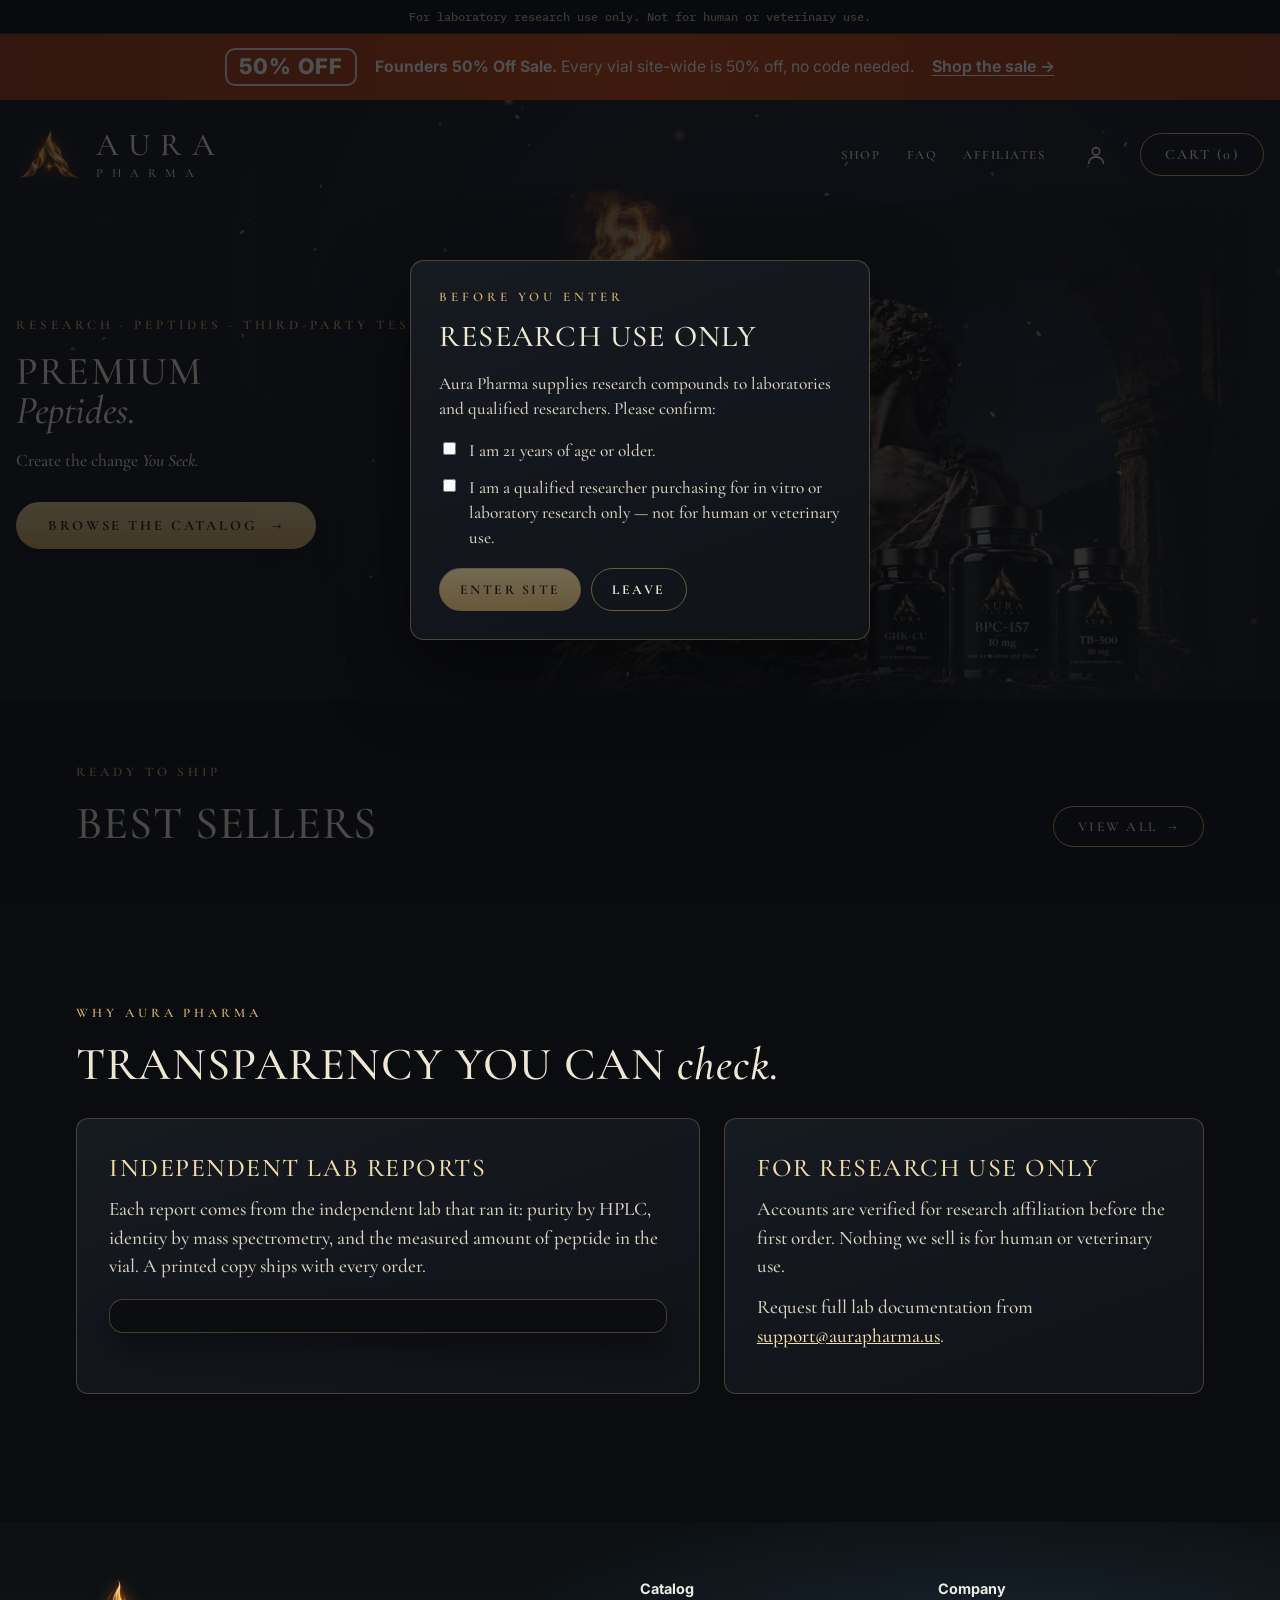
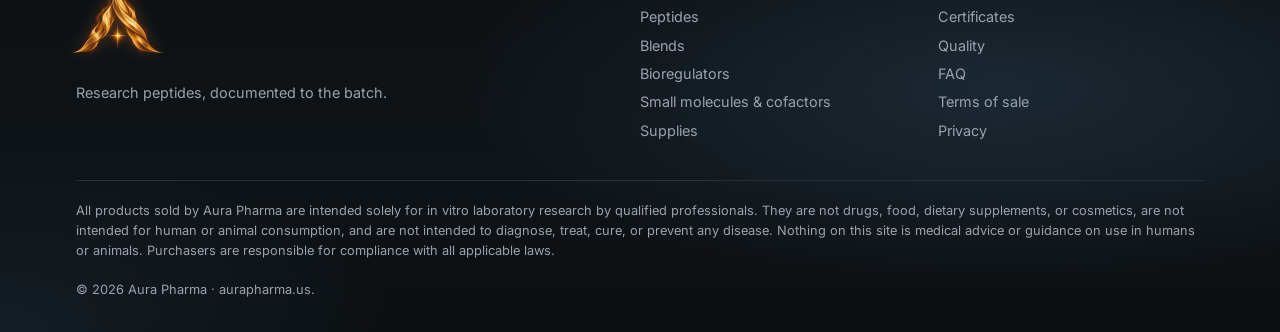
==== index.html @ 63ad278d "Classical theme on the product page and certificates; Premium Peptides headline - Product page: ash " ====
<!doctype html>
<html lang="en" data-theme="dark">
<head>
<meta charset="utf-8">
<meta name="viewport" content="width=device-width, initial-scale=1">
<title>Aura Pharma Peptides</title>
<meta name="description" content="Research peptides, independently lab-tested for purity (HPLC), identity (mass spec) and content. Every order ships with a printed copy of the lab report.">
<!-- Classical theme: art media/renaissance/hero-statue.jpg; motion js/ash.js (drifting ash, the fireball's light) and js/fire.js (the painted flame, kept moving). -->
<!-- link previews (iMessage, Slack, socials): 1200×630 card rendered by tools/vials `node render.mjs og` -->
<meta property="og:type" content="website">
<meta property="og:site_name" content="Aura Pharma">
<meta property="og:title" content="Aura Pharma Peptides">
<meta property="og:description" content="Research peptides, independently lab-tested for purity (HPLC), identity (mass spec) and content. Every order ships with a printed copy of the lab report.">
<meta property="og:image" content="https://unchudme.vercel.app/media/og-image.jpg?v=5">
<meta property="og:image:width" content="1200">
<meta property="og:image:height" content="630">
<meta name="twitter:card" content="summary_large_image">
<meta name="twitter:image" content="https://unchudme.vercel.app/media/og-image.jpg?v=5">
<link rel="preconnect" href="https://fonts.googleapis.com">
<link href="https://fonts.googleapis.com/css2?family=Inter:wght@400;500;600;700;750;800&family=IBM+Plex+Mono:wght@400;500;600&family=Cormorant+Garamond:ital,wght@0,400;0,500;0,600;0,700;1,400;1,500&display=swap" rel="stylesheet">
<link rel="stylesheet" href="styles.css">
<link rel="stylesheet" href="renaissance.css">
</head>
<body data-page="home" class="ar">
<main>
  <section class="ar-hero">
    <div class="ar-art" aria-hidden="true">
      <img class="ar-art-img" src="media/renaissance/hero-statue.jpg" alt="" width="1245" height="792">
      <canvas class="ar-flame"></canvas>
      <canvas class="ar-fire"></canvas>
    </div>
    <canvas class="ar-ash" aria-hidden="true"></canvas>
    <div class="wrap ar-hero-copy">
      <div class="ar-kicker">Research · Peptides · Third-party tested</div>
      <h1 class="ar-h1">Premium<br><em>Peptides.</em></h1>
      <p class="ar-lead">Create the change <em>You Seek.</em></p>
      <a class="ar-cta" href="shop.html">Browse the catalog <span aria-hidden="true">→</span></a>
    </div>
  </section>


  <section class="ar-shelf"><div class="wrap">
    <div class="ar-head ar-row">
      <div><div class="ar-kicker">Ready to ship</div><h2 class="ar-h2">Best sellers</h2></div>
      <a class="ar-ghost" href="shop.html">View all <span aria-hidden="true">→</span></a>
    </div>
    <div class="grid" id="featured"></div>
  </div></section>

  <section class="ar-codex"><div class="wrap">
    <div class="ar-head">
      <div class="ar-kicker">Why Aura Pharma</div>
      <h2 class="ar-h2">Transparency you can <em>check.</em></h2>
    </div>
    <div class="ar-codex-grid">
      <article class="ar-folio">
        <h3>Independent lab reports</h3>
        <p>Each report comes from the independent lab that ran it: purity by HPLC, identity by mass spectrometry, and the measured amount of peptide in the vial. A printed copy ships with every order.</p>
        <div class="mini-coa" id="mini-coa"></div>
      </article>
      <article class="ar-folio">
        <h3>For research use only</h3>
        <p>Accounts are verified for research affiliation before the first order. Nothing we sell is for human or veterinary use.</p>
        <p>Request full lab documentation from <a href="mailto:support@aurapharma.us">support@aurapharma.us</a>.</p>
      </article>
    </div>
  </div></section>
</main>
<script src="data.js"></script>
<script src="prices.js"></script>
<script src="stock.js"></script>
<script src="app.js"></script>
<script src="js/renaissance.js"></script>
<script src="js/ash.js"></script>
<script src="js/fire.js"></script>
</body>
</html>
---- styles.css ----
:root {
  --bg: #f5f7f9;
  --surface: #ffffff;
  --ink: #11171b;
  --muted: #5a6670;
  --line: #e2e6eb;
  --accent: #1f5d8c;
  --accent-ink: #ffffff;
  --accent-soft: #e2edf7;
  --warn: #8a4b0f;
  --warn-soft: #fbf0e2;
  --radius: 14px;
  --mono: "IBM Plex Mono", ui-monospace, monospace;
  --sans: "Inter", system-ui, -apple-system, sans-serif;
}
@media (prefers-color-scheme: dark) {
  :root:not([data-theme="light"]) {
    --bg: #0f1215; --surface: #171b20; --ink: #eceae4; --muted: #9aa2ad;
    --line: #2a3038; --accent: #8cc8f0; --accent-ink: #0f1215; --accent-soft: #172330;
    --warn: #f0b36b; --warn-soft: #2a2117;
  }
}
:root[data-theme="dark"], .dark-band {
  --bg: #0f1215; --surface: #171b20; --ink: #eceae4; --muted: #9aa2ad;
  --line: #2a3038; --accent: #8cc8f0; --accent-ink: #0f1215; --accent-soft: #172330;
  --warn: #f0b36b; --warn-soft: #2a2117;
}

* { box-sizing: border-box; }
html { -webkit-text-size-adjust: 100%; }
body { margin: 0; background: var(--bg); color: var(--ink); font: 16px/1.55 var(--sans); }
a { color: inherit; }
img { max-width: 100%; }
.wrap { max-width: 1160px; margin: 0 auto; padding: 0 16px; }
.mono { font-family: var(--mono); }
.muted { color: var(--muted); }
h1, h2, h3 { line-height: 1.15; letter-spacing: -0.02em; margin: 0 0 .5em; }
h1 { font-size: clamp(2.1rem, 5vw, 3.6rem); font-weight: 700; }
h2 { font-size: clamp(1.5rem, 3vw, 2.1rem); font-weight: 650; }
h3 { font-size: 1.1rem; font-weight: 600; }
section { padding: 64px 0; }
.eyebrow { font: 500 .78rem/1 var(--mono); text-transform: uppercase; letter-spacing: .08em; color: var(--accent); margin-bottom: 14px; }

/* buttons */
.btn { display: inline-flex; align-items: center; gap: 8px; padding: 12px 20px; border-radius: 999px; border: 1px solid var(--ink); background: transparent; color: var(--ink); font: 600 .95rem var(--sans); text-decoration: none; cursor: pointer; }
.btn.primary { background: var(--accent); border-color: var(--accent); color: var(--accent-ink); }
.btn.small { padding: 8px 14px; font-size: .85rem; }
.btn:disabled { opacity: .45; cursor: not-allowed; }
.btn:focus-visible, input:focus-visible, select:focus-visible { outline: 2px solid var(--accent); outline-offset: 2px; }

/* compliance strip + header */
.ruo-strip { background: var(--ink); color: var(--bg); font: 500 .78rem/1.3 var(--mono); text-align: center; padding: 8px 16px; }
header.site { position: sticky; top: 0; z-index: 20; background: color-mix(in srgb, #0c1013 96%, transparent); backdrop-filter: blur(10px); border-bottom: 1px solid rgba(255,255,255,.06); }
header.site .wrap { display: flex; align-items: center; gap: 24px; height: 64px; }
.logo { text-decoration: none; display: flex; align-items: center; gap: 10px; }
.logo-mark { flex: none; }
.wordmark { display: flex; flex-direction: column; line-height: 1; }
.wordmark b { font-weight: 500; font-size: 1.3rem; letter-spacing: .3em; margin-right: -.3em; }
.wordmark small { font-weight: 500; font-size: .56rem; letter-spacing: .6em; margin-top: 5px; color: var(--accent); }
nav.main { display: flex; gap: 22px; margin-left: auto; }
nav.main a { text-decoration: none; color: var(--muted); font-weight: 500; font-size: .95rem; }
nav.main a[aria-current="page"], nav.main a:hover { color: var(--ink); }
.cart-btn { border: 1px solid var(--line); background: var(--surface); border-radius: 999px; padding: 8px 14px; font: 600 .9rem var(--sans); color: var(--ink); cursor: pointer; }
.menu-btn, .cart-ico { display: none; }
/* account (profile) icon: a placeholder for now, nothing behind it yet */
.account-btn { display: grid; place-items: center; width: 40px; height: 40px; padding: 0; margin-left: 6px; background: none; border: 0; border-radius: 10px; color: var(--muted); cursor: pointer; }
.account-btn:hover { color: var(--ink); }
.acct-initial { display: grid; place-items: center; width: 30px; height: 30px; border-radius: 50%; background: var(--accent); color: var(--accent-ink); font: 700 .95rem/1 var(--sans); }
.account-btn.signed-in:hover .acct-initial { filter: brightness(1.1); }
@media (max-width: 760px) {
  header.site .wrap { gap: 6px; }
  nav.main { display: none; position: absolute; top: 64px; left: 0; right: 0; background: var(--surface); flex-direction: column; padding: 16px; border-bottom: 1px solid var(--line); gap: 14px; }
  nav.main.open { display: flex; }
  /* phones: account, cart and menu as icons, in that order */
  .menu-btn, .account-btn, .cart-btn { display: grid; place-items: center; position: relative; width: 42px; height: 42px; padding: 0; background: none; border: 0; border-radius: 10px; color: var(--ink); cursor: pointer; }
  .account-btn { order: 1; margin-left: auto; }
  .cart-btn { order: 2; }
  .menu-btn { order: 3; }
  .cart-ico { display: block; }
  .cart-word { display: none; }
  .cart-btn.empty #cart-count { display: none; }
  #cart-count { position: absolute; top: 3px; right: 1px; min-width: 17px; height: 17px; padding: 0 4px; border-radius: 999px; background: var(--accent); color: #06121c; font: 700 .68rem/17px var(--sans); text-align: center; }
}

/* hero */
.hero { padding: 64px 0 72px; overflow: hidden; min-height: min(82vh, 820px); display: flex; align-items: center; }
.hero > .wrap { width: 100%; }
/* starfield + planet horizon (js/space.js), clipped to the band; it replaces the grid texture here */
.hero-space { position: absolute; inset: 0; width: 100%; height: 100%; z-index: -1; pointer-events: none; }
.hero.dark-band::before { display: none; }
.hero-grid { display: grid; grid-template-columns: 1.15fr .85fr; gap: 48px; align-items: center; }
.hero p.lead { font-size: 1.15rem; color: var(--muted); max-width: 36ch; }
.hero .actions { display: flex; gap: 12px; flex-wrap: wrap; margin-top: 24px; }
.pass { color: var(--accent); font-weight: 600; }
.hero-visual { position: relative; aspect-ratio: 1; display: grid; place-items: center; }
.hero-3d { position: absolute; inset: -4% -6%; display: grid; place-items: center; transform: scale(.78); }
.hero-3d img { width: 92%; height: auto; filter: drop-shadow(0 30px 40px rgba(0,0,0,.45)); }
.hero-3d canvas { position: absolute; inset: 0; width: 100%; height: 100%; opacity: 0; transition: opacity .8s; }
.hero-3d.live img { visibility: hidden; }
.hero-3d.live canvas { opacity: 1; }
/* concentric rings + glowing specks behind the vials */
.orbit { position: absolute; inset: 0; border-radius: 50%; border: 1px solid rgba(124,196,255,.10);
  background: radial-gradient(circle, rgba(124,196,255,.12) 0%, rgba(124,196,255,.04) 45%, transparent 68%); }
.orbit::before { content: ""; position: absolute; inset: 11%; border-radius: 50%; border: 1px solid rgba(124,196,255,.16); }
.orbit i { position: absolute; width: 6px; height: 6px; border-radius: 50%; background: var(--accent); box-shadow: 0 0 12px 3px rgba(124,196,255,.55); opacity: .8; }
.orbit i:nth-child(1) { top: 9%; left: 72%; } .orbit i:nth-child(2) { top: 24%; left: 12%; width: 9px; height: 9px; }
.orbit i:nth-child(3) { top: 48%; left: 95%; width: 4px; height: 4px; } .orbit i:nth-child(4) { top: 78%; left: 88%; width: 10px; height: 10px; }
.orbit i:nth-child(5) { top: 62%; left: 4%; width: 4px; height: 4px; } .orbit i:nth-child(6) { top: 94%; left: 30%; width: 4px; height: 4px; }
.orbit i:nth-child(7) { top: 18%; left: 44%; width: 3px; height: 3px; opacity: .5; }
.float-badge { position: absolute; z-index: 1; display: inline-flex; align-items: center; gap: 6px; padding: 8px 14px; border-radius: 999px;
  border: 1px solid var(--line); background: color-mix(in srgb, var(--surface) 75%, transparent); backdrop-filter: blur(10px); -webkit-backdrop-filter: blur(10px);
  font-size: .85rem; color: var(--muted); text-decoration: none; white-space: nowrap; }
.float-badge b { color: var(--ink); font-weight: 650; }
.float-badge svg { color: var(--accent); }
a.float-badge:hover { border-color: var(--accent); }
@media (max-width: 860px) { .hero-grid { grid-template-columns: 1fr; } .hero-visual { display: none; } }
/* phones: the brand name moves from the header into the hero; headline on one line; the copy spaced out */
.hero-brand { display: none; }
@media (max-width: 860px) {
  header.site .wordmark { display: none; }
  .hero-brand { display: flex; margin-bottom: 56px; }
  .hero-brand b { font-size: 2rem; }
  .hero-brand small { font-size: .8rem; margin-top: 8px; }
  .hero .eyebrow { margin-bottom: 22px; }
  .hero h1 { white-space: nowrap; font-size: clamp(1.6rem, 8.6vw, 2.6rem); margin-bottom: 32px; }
  .hero h1 br { display: none; }
  .hero .actions { margin-top: 44px; }
}

/* "why us" tiles: softly tinted panels, one wide tile carrying a sample certificate */
.tiles { display: grid; grid-template-columns: repeat(6, 1fr); gap: 16px; margin-top: 28px; }
.tile { border-radius: 20px; padding: 26px; display: flex; flex-direction: column; gap: 10px; grid-column: span 3; }
.tile h3 { font-size: 1.25rem; font-weight: 700; margin: 6px 0 0; letter-spacing: -.015em; }
.tile p { margin: 0; font-size: .95rem; }
.tile-wide { grid-column: span 4; flex-direction: row; gap: 28px; align-items: center; }
.tile-wide + .tile { grid-column: span 2; }
.tile-copy { display: flex; flex-direction: column; gap: 10px; flex: 1; }
.tile-ice { background: #e3eef7; } .tile-slate { background: #e8edf2; } .tile-sand { background: #f3efe6; } .tile-mist { background: #eceff0; }
.tile-icon { width: 38px; height: 38px; border-radius: 11px; display: grid; place-items: center; background: #fff; color: var(--accent); box-shadow: 0 1px 2px rgba(0,0,0,.06); }
.tile-link { margin-top: auto; padding-top: 6px; font-weight: 650; font-size: .92rem; color: var(--accent); text-decoration: none; }
.tile-link:hover { text-decoration: underline; }
.test-chips { list-style: none; padding: 0; margin: 4px 0 0; display: flex; flex-wrap: wrap; gap: 6px; }
.test-chips li { background: #fff; border-radius: 999px; padding: 5px 11px; font: 500 .76rem var(--mono); color: var(--ink); }
.mini-coa { flex: 0 0 260px; background: #fff; border-radius: 14px; padding: 16px 18px; box-shadow: 0 18px 36px -22px rgba(14,28,44,.35); transform: rotate(1.5deg); font-size: .82rem; }
.mini-coa-head { display: flex; justify-content: space-between; align-items: center; margin-bottom: 6px; }
.mini-coa .row { display: flex; justify-content: space-between; gap: 10px; padding: 7px 0; border-bottom: 1px dashed var(--line); color: var(--muted); }
.mini-coa .row:last-child { border-bottom: 0; }
.mini-coa .row span:last-child { color: var(--ink); }
@media (max-width: 900px) {
  .tiles { grid-template-columns: 1fr; }
  .tile, .tile-wide, .tile-wide + .tile { grid-column: auto; }
  .tile-wide { flex-direction: column; align-items: stretch; }
  .mini-coa { flex-basis: auto; transform: none; }
}

/* product grid */
.grid { display: grid; grid-template-columns: repeat(auto-fill, minmax(min(230px, 100%), 1fr)); gap: 16px; }
/* product cards: studio shot on top, quiet details strip below, lift on hover */
.card { position: relative; display: flex; flex-direction: column; overflow: hidden; text-decoration: none; border-radius: 16px;
  background: var(--surface); border: 1px solid var(--line);
  transition: border-color .25s, transform .25s, box-shadow .25s; }
.card:hover { border-color: color-mix(in srgb, var(--accent) 45%, var(--line)); transform: translateY(-4px);
  box-shadow: 0 22px 40px -24px rgba(14, 28, 44, .35); }
.card .vial { position: relative; aspect-ratio: 1; overflow: hidden; background: #e9edf1; }
/* availability: In stock / Backordered / Ships in ~7 days (from stock.js) */
.stock-pill { display: inline-flex; align-items: center; gap: 6px; font: 600 .7rem var(--sans); letter-spacing: .01em; white-space: nowrap;
  padding: 4px 10px 4px 9px; border-radius: 999px; background: rgba(255,255,255,.88); color: var(--muted); border: 1px solid var(--line); }
.stock-pill::before { content: ""; width: 6px; height: 6px; border-radius: 50%; background: currentColor; }
.stock-pill.in { color: #1f8a4c; border-color: rgba(31,138,76,.35); }
.stock-pill.back { color: #9a5b12; }
.card .stock-pill { position: absolute; top: 10px; left: 10px; backdrop-filter: blur(6px); }
.avail { display: flex; flex-wrap: wrap; align-items: center; gap: 10px; margin: 10px 0 4px; font-size: .88rem; }
.size.has-stock::after { content: ""; display: inline-block; width: 6px; height: 6px; margin-left: 7px; vertical-align: 2px; border-radius: 50%; background: var(--accent); }
.size.has-stock[aria-pressed="true"]::after { background: currentColor; }
.cart-note { font-size: .78rem; color: #9a5b12; }
.card .vial img { transition: transform .5s cubic-bezier(.2,.7,.2,1); }
.card:hover .vial img { transform: scale(1.05); }
.card .vial img, .pdp .vial-lg img { width: 100%; height: 100%; object-fit: cover; display: block; }
.card-body { display: flex; flex-direction: column; gap: 6px; flex: 1; padding: 16px 18px 18px; border-top: 1px solid var(--line); }
.card .tag { font: 600 .7rem var(--mono); text-transform: uppercase; color: var(--accent); letter-spacing: .12em; }
.card .name { font-weight: 700; font-size: 1.2rem; letter-spacing: -.01em; }
.card .meta { font: .78rem var(--mono); color: var(--muted); }
.card .price { margin-top: auto; padding-top: 10px; font-weight: 650; font-size: 1.05rem; display: flex; justify-content: space-between; align-items: center; }
.card .go { width: 32px; height: 32px; border-radius: 50%; display: grid; place-items: center; border: 1px solid var(--line); color: var(--muted); font-size: .95rem; transition: background .25s, color .25s, border-color .25s; }
.card:hover .go { background: var(--accent); border-color: var(--accent); color: var(--accent-ink); }
/* the name's link covers the whole card; the quick-add button sits above it */
.card .card-link { color: inherit; text-decoration: none; }
.card .card-link::after { content: ""; position: absolute; inset: 0; z-index: 1; }
.card:has(.card-link:focus-visible) { outline: 2px solid var(--accent); outline-offset: 2px; }
.card .quick-add:focus-visible { outline: 2px solid var(--accent); outline-offset: 2px; }
.card .card-link:focus-visible { outline: none; }
.card .quick-add { position: relative; z-index: 2; padding: 0; background: var(--surface); cursor: pointer; }
.card .quick-add:hover { transform: scale(1.08); }
.card .quick-add.added { background: var(--accent); border-color: var(--accent); color: var(--accent-ink); }
@keyframes cart-bump { 40% { transform: scale(1.14); } }
.cart-btn.bump { animation: cart-bump .35s ease; }
/* phones: two compact cards per row so you can scan the catalog while scrolling */
@media (max-width: 600px) {
  .grid { grid-template-columns: repeat(2, minmax(0, 1fr)); gap: 10px; }
  .card { border-radius: 14px; }
  .card-body { gap: 3px; padding: 11px 12px 13px; }
  .card .tag { font-size: .6rem; letter-spacing: .08em; white-space: nowrap; overflow: hidden; text-overflow: ellipsis; }
  .card .name { font-size: .95rem; line-height: 1.25; }
  .card .meta { font-size: .68rem; }
  .card .price { font-size: .9rem; padding-top: 6px; }
  .card .go { width: 30px; height: 30px; font-size: .8rem; }
  .card .stock-pill { top: 7px; left: 7px; font-size: .6rem; padding: 3px 7px 3px 6px; gap: 4px; }
}

/* shop toolbar */
.toolbar { display: flex; gap: 12px; flex-wrap: wrap; margin-bottom: 24px; align-items: center; }
.toolbar input, .toolbar select, .field { padding: 11px 14px; border: 1px solid var(--line); border-radius: 10px; background: var(--surface); color: var(--ink); font: inherit; }
.toolbar input { flex: 1 1 240px; min-width: 0; }
.chips { display: flex; gap: 8px; flex-wrap: wrap; }
.chip { border: 1px solid var(--line); background: var(--surface); color: var(--ink); border-radius: 999px; padding: 7px 14px; font: 500 .85rem var(--sans); cursor: pointer; }
.chip[aria-pressed="true"] { background: var(--ink); color: var(--bg); border-color: var(--ink); }

/* product page */
.pdp { display: grid; grid-template-columns: minmax(0, .8fr) minmax(0, 1fr); gap: 48px; padding-top: 40px; }
.pdp .pdp-media { align-self: start; }   /* scrolls with the page (not sticky), by request */
.pdp .vial-lg { aspect-ratio: 1; border-radius: var(--radius); overflow: hidden; background: #e9edf1; position: relative; }
/* certificate in the main window: the whole page visible on white, click for full size */
.pdp .vial-lg.cert { background: #fff; border: 1px solid var(--line); }
.pdp .vial-lg.cert img { object-fit: contain; padding: 14px; cursor: zoom-in; }
.pdp .vial-lg .cert-dl { position: absolute; right: 12px; bottom: 12px; background: var(--ink); color: var(--bg); font: 600 .8rem var(--sans); padding: 7px 12px; border-radius: 999px; text-decoration: none; }
.pdp .thumbs { display: flex; gap: 10px; margin-top: 12px; }
.pdp .thumbs:empty { display: none; }
.pdp .thumb { width: 76px; height: 76px; padding: 0; border: 1px solid var(--line); border-radius: 10px; overflow: hidden; background: #e9edf1; cursor: pointer; }
.pdp .thumb img { width: 100%; height: 100%; object-fit: cover; display: block; }
.pdp .thumb.cert { background: #fff; }
.pdp .thumb.cert img { object-fit: cover; object-position: top; }
.pdp .thumb[aria-pressed="true"] { border: 2px solid var(--accent); }
.pdp .pdp-info .notice { margin-top: 18px; }
.pdp .pdp-info .specs h3 { margin-top: 28px; }
.spec { width: 100%; border-collapse: collapse; font-size: .92rem; }
.spec th, .spec td { text-align: left; padding: 10px 0; border-bottom: 1px solid var(--line); vertical-align: top; }
.spec th { color: var(--muted); font-weight: 500; width: 40%; }
.spec td { font-family: var(--mono); word-break: normal; overflow-wrap: anywhere; }
/* prose tables (Quality page): body font, words kept whole */
.spec.prose th { width: 26%; padding-right: 16px; }
.spec.prose td { font-family: var(--sans); word-break: normal; overflow-wrap: anywhere; }
.sizes { display: flex; gap: 10px; flex-wrap: wrap; margin: 16px 0; }
.size { border: 1px solid var(--line); background: var(--surface); color: var(--ink); border-radius: 10px; padding: 10px 16px; cursor: pointer; font: 600 .95rem var(--sans); }
.size[aria-pressed="true"] { border-color: var(--accent); box-shadow: inset 0 0 0 1px var(--accent); }
.qty { display: flex; align-items: center; gap: 10px; margin-bottom: 16px; }
.qty input { width: 70px; text-align: center; }
@media (max-width: 860px) { .pdp { grid-template-columns: 1fr; gap: 24px; } }

/* notices */
.notice { background: var(--warn-soft); color: var(--warn); border-radius: 10px; padding: 12px 14px; font-size: .85rem; }
.sample-badge { display: inline-block; font: 600 .7rem var(--mono); text-transform: uppercase; letter-spacing: .06em; background: var(--warn-soft); color: var(--warn); border-radius: 6px; padding: 3px 7px; }

/* coa */
.coa-panel { background: var(--surface); border: 1px solid var(--line); border-radius: var(--radius); padding: 24px; margin-top: 24px; }
.coa-table { width: 100%; border-collapse: collapse; font-size: .9rem; }
.coa-table th, .coa-table td { padding: 10px 8px; border-bottom: 1px solid var(--line); text-align: left; }
.coa-table th { color: var(--muted); font-weight: 500; }
.table-scroll { overflow-x: auto; }

/* faq */
details { background: var(--surface); border: 1px solid var(--line); border-radius: 12px; padding: 16px 18px; margin-bottom: 10px; }
summary { cursor: pointer; font-weight: 600; }

/* cart drawer */
.drawer-bg { position: fixed; inset: 0; background: rgba(0,0,0,.4); opacity: 0; pointer-events: none; transition: opacity .2s; z-index: 40; }
.drawer { position: fixed; top: 0; right: 0; bottom: 0; width: min(420px, 100%); background: var(--surface); z-index: 41; transform: translateX(100%); transition: transform .25s; display: flex; flex-direction: column; }
.drawer.open { transform: none; } .drawer-bg.open { opacity: 1; pointer-events: auto; }
.drawer header { display: flex; justify-content: space-between; align-items: center; padding: 20px; border-bottom: 1px solid var(--line); }
.drawer .items { flex: 1; overflow-y: auto; padding: 8px 20px; }
.drawer .item { display: flex; justify-content: space-between; gap: 12px; padding: 14px 0; border-bottom: 1px solid var(--line); font-size: .92rem; }
.drawer footer { padding: 20px; border-top: 1px solid var(--line); display: grid; gap: 12px; }
.link-btn { background: none; border: 0; color: var(--muted); cursor: pointer; font: inherit; text-decoration: underline; padding: 0; }

/* gate */
.gate { position: fixed; inset: 0; z-index: 60; background: rgba(10,12,15,.72); display: grid; place-items: center; padding: 16px; }
.gate .box { background: var(--surface); border-radius: var(--radius); max-width: 460px; width: 100%; padding: 28px; }
.gate label { display: flex; gap: 10px; align-items: flex-start; margin: 12px 0; font-size: .92rem; }
.gate input[type=checkbox] { margin-top: 4px; accent-color: var(--accent); }

/* footer */
footer.site { padding: 56px 0 32px; margin-top: 64px; font-size: .9rem; }
footer.site .cols { display: grid; grid-template-columns: 2fr 1fr 1fr; gap: 32px; }
footer.site a { display: block; color: var(--muted); text-decoration: none; margin: 6px 0; }
footer.site a.logo { display: inline-flex; margin: 0 0 10px -8px; }
footer.site .legal { margin-top: 32px; padding-top: 20px; border-top: 1px solid var(--line); color: var(--muted); font-size: .8rem; }
@media (max-width: 760px) { footer.site .cols { grid-template-columns: 1fr; } }

/* Page backdrop — plain on the light theme; the dark grid + glow live in the hero band. */
.bg { position: fixed; inset: 0; z-index: -1; background: var(--bg); }
.dark-band { position: relative; isolation: isolate; color: var(--ink);
  background:
    radial-gradient(60% 70% at 78% 40%, rgba(124, 196, 255, .12), transparent 70%),
    radial-gradient(45% 60% at 0% 100%, rgba(124, 196, 255, .08), transparent 70%),
    linear-gradient(180deg, #0c1013 0%, #0f1418 60%, #0b0f12 100%); }
.dark-band::before { content: ""; position: absolute; inset: 0; z-index: -1; pointer-events: none;
  background-image: linear-gradient(rgba(255,255,255,.035) 1px, transparent 1px), linear-gradient(90deg, rgba(255,255,255,.035) 1px, transparent 1px);
  background-size: 56px 56px;
  -webkit-mask-image: radial-gradient(70% 70% at 70% 40%, #000 0%, transparent 80%); mask-image: radial-gradient(70% 70% at 70% 40%, #000 0%, transparent 80%); }

/* hero headline accent: ice-blue gradient with a slow light sweep and a soft glow */
.glow-word { background: linear-gradient(100deg, #3f7fb0 0%, #8cc8f0 30%, #eaf6ff 50%, #8cc8f0 70%, #3f7fb0 100%);
  background-size: 250% 100%; -webkit-background-clip: text; background-clip: text; color: transparent;
  filter: drop-shadow(0 0 18px rgba(124,196,255,.45)) drop-shadow(0 0 2px rgba(124,196,255,.6));
  animation: glow-sweep 6s ease-in-out infinite; }
@keyframes glow-sweep { 0%, 100% { background-position: 100% 0; } 50% { background-position: 0% 0; } }
@media (prefers-reduced-motion: reduce) { .glow-word { animation: none; background-position: 50% 0; } }

/* Affiliate portal: a dark page with one sign-in card */
.portal { min-height: calc(100vh - 180px); padding: 96px 0 120px; }
.portal.dark-band::before { display: none; }   /* no grid: just the starfield */
.portal h1 { text-align: center; font-size: clamp(2.2rem, 5vw, 3.6rem); letter-spacing: -.02em; margin: 0 0 56px; }
.portal-card { max-width: 620px; margin: 0 auto; padding: 36px 36px 32px; border-radius: 22px;
  background: linear-gradient(180deg, rgba(124,196,255,.07), rgba(124,196,255,.03)), var(--surface);
  border: 1px solid rgba(124,196,255,.16); box-shadow: 0 30px 80px rgba(0,0,0,.35); display: grid; }
.portal-card label { font-weight: 600; font-size: .95rem; margin: 0 0 8px; }
.portal-card label span { color: var(--muted); }
.portal-card .field { width: 100%; padding: 15px 16px; margin-bottom: 22px; border-radius: 12px; border-color: rgba(124,196,255,.22); background: #10161c; }
.portal-card .field:focus { border-color: var(--accent); outline: none; box-shadow: 0 0 0 3px rgba(140,200,240,.18); }
.portal-card .pw { position: relative; }
.portal-card .pw .field { padding-right: 52px; }
.pw-toggle { position: absolute; right: 8px; top: 8px; width: 38px; height: 38px; display: grid; place-items: center; border: 0; border-radius: 8px; background: none; color: var(--muted); cursor: pointer; }
.pw-toggle:hover, .pw-toggle[aria-pressed="true"] { color: var(--ink); }
.portal-login { justify-self: start; background: #eef4f9; border-color: #eef4f9; color: #0f1215; padding: 13px 30px; box-shadow: 0 8px 24px rgba(124,196,255,.18); }
.portal-login:hover { background: #fff; }
.portal-msg { min-height: 1.4em; margin: 14px 0 6px; font-size: .9rem; color: var(--muted); }
.portal-msg.err { color: var(--warn); }
.portal-links { display: flex; justify-content: space-between; gap: 16px; flex-wrap: wrap; }
.portal-links a { color: var(--muted); text-underline-offset: 4px; }
.portal-links a:hover { color: var(--ink); }
.portal-links a:last-child { color: var(--ink); font-weight: 600; }
@media (max-width: 600px) { .portal { padding: 56px 0 80px; } .portal-card { padding: 26px 20px 24px; } }
/* the portal runs straight into the dark footer */
main.portal + footer.site, .portal ~ footer.site { margin-top: 0; }

/* Account page (account.html): reuses the portal card; sign-in / create-account tabs, profile header and badge */
.acct-tabs { display: flex; gap: 6px; padding: 4px; margin-bottom: 26px; border-radius: 999px; background: #10161c; border: 1px solid rgba(124,196,255,.16); }
.acct-tabs button { flex: 1; padding: 10px 14px; border: 0; border-radius: 999px; background: none; color: var(--muted); font: 600 .92rem var(--sans); cursor: pointer; }
.acct-tabs button[aria-selected="true"] { background: #eef4f9; color: #0f1215; }
.acct-check { display: flex; gap: 10px; align-items: flex-start; font-weight: 500 !important; font-size: .88rem !important; color: var(--muted); margin: -4px 0 22px !important; line-height: 1.45; }
.acct-check input { margin-top: 3px; accent-color: var(--accent); }
.acct-note { color: var(--muted); font-size: .85rem; margin: 10px 0 0; }
.acct-head { display: flex; justify-content: space-between; align-items: flex-start; gap: 16px; flex-wrap: wrap; margin-bottom: 18px; }
.acct-head b { display: block; font-size: 1.15rem; }
.acct-head .muted { font-size: .9rem; }
.acct-badges { display: flex; gap: 8px; flex-wrap: wrap; }
.acct-home { text-align: center; margin: 22px 0 0; }
.acct-home a { color: var(--muted); text-underline-offset: 4px; }
.acct-home a:hover { color: var(--ink); }
.acct-welcome { display: flex; align-items: center; justify-content: space-between; gap: 12px; flex-wrap: wrap; padding: 12px 14px; margin-bottom: 20px; border-radius: 12px; background: rgba(80,200,120,.12); color: #bfeccc; font-size: .92rem; }
.acct-welcome .btn { color: var(--ink); border-color: rgba(255,255,255,.35); }
.acct-note-top { margin: 0 0 22px !important; }
.acct-badge { padding: 6px 12px; border-radius: 999px; font: 600 .78rem var(--sans); background: var(--warn-soft); color: var(--warn); }
.acct-badge.ok { background: rgba(80,200,120,.14); color: #7fd99c; }
.acct form { display: grid; }
.acct p { margin-top: 0; }

/* Checkout (checkout.html + js/checkout.js): form panels on the left, sticky order summary on the right */
.cart-checkout { justify-content: center; }
.cart-checkout.is-disabled { opacity: .45; pointer-events: none; }
.co-grid { display: grid; grid-template-columns: minmax(0, 1fr) 380px; gap: 28px; align-items: start; }
.co-grid > div, .co-grid > form { display: grid; gap: 20px; }
.co-panel, .co-summary { background: var(--surface); border: 1px solid var(--line); border-radius: var(--radius); padding: 24px; }
.co-panel h3, .co-summary h3 { margin: 0 0 14px; font-size: 1.1rem; }
.co-panel > p:last-child { margin-bottom: 0; }
.co-summary { position: sticky; top: 20px; }
.co-small { font-size: .85rem; }
.co-field { display: grid; gap: 6px; margin-bottom: 14px; }
.co-field label { font-weight: 600; font-size: .9rem; }
.co-field .field { width: 100%; }
.co-cols { display: grid; grid-template-columns: 1fr 110px 130px; gap: 12px; }
.co-methods { display: grid; gap: 10px; margin-bottom: 18px; }
.co-method { display: flex; gap: 12px; align-items: flex-start; padding: 14px 16px; border: 1px solid var(--line); border-radius: 12px; cursor: pointer; }
.co-method:has(input:checked) { border-color: var(--accent); box-shadow: inset 0 0 0 1px var(--accent); }
.co-method input { margin-top: 4px; accent-color: var(--accent); }
.co-method > span { display: grid; gap: 2px; }
.co-method .muted { font-size: .88rem; }
.co-check { display: flex; gap: 10px; align-items: flex-start; font-size: .88rem; color: var(--muted); line-height: 1.45; margin-bottom: 18px; }
.co-check input { margin-top: 3px; accent-color: var(--accent); }
.co-place { width: 100%; justify-content: center; }
.co-actions { display: flex; gap: 10px; flex-wrap: wrap; }
.co-line { display: grid; grid-template-columns: 56px 1fr auto; gap: 12px; align-items: center; padding: 12px 0; border-bottom: 1px solid var(--line); font-size: .92rem; }
.co-line-plain { grid-template-columns: 1fr auto; }
.co-line img { width: 56px; height: 56px; border-radius: 10px; background: #e9edf1; object-fit: cover; }
.co-line > div { display: grid; gap: 2px; }
.co-line .muted { font-size: .82rem; }
.co-row { display: flex; justify-content: space-between; padding: 10px 0 0; font-size: .95rem; }
.co-total { margin-top: 10px; padding-top: 14px; border-top: 1px solid var(--line); font-weight: 700; font-size: 1.1rem; }
.co-status-head { display: flex; gap: 12px; align-items: center; flex-wrap: wrap; margin-bottom: 14px; font-size: .9rem; }
.co-address { margin: 0 0 18px; line-height: 1.6; }
@media (max-width: 900px) { .co-grid { grid-template-columns: 1fr; } .co-summary { position: static; order: -1; } }
@media (max-width: 520px) { .co-cols { grid-template-columns: 1fr 1fr; } .co-cols .co-field:first-child { grid-column: 1 / -1; } .co-panel, .co-summary { padding: 18px; } }
/* account page: order list under the profile */
/* account → Orders tab */
.ord-list { display: grid; gap: 14px; }
.ord-group { font-size: .78rem; font-weight: 600; letter-spacing: .08em; text-transform: uppercase; color: var(--muted); margin: 6px 0 -2px; }
.ord-group ~ .ord-group { margin-top: 18px; }
.ord { padding: 18px 20px; border-radius: 16px; background: #10161c; border: 1px solid rgba(124,196,255,.14); display: grid; gap: 14px; }
.ord-head { display: flex; justify-content: space-between; align-items: flex-start; gap: 12px; }
.ord-head b { display: block; font-size: 1rem; }
.ord-head .muted { font-size: .85rem; }
.ord-steps { list-style: none; margin: 0; padding: 0; display: grid; grid-template-columns: repeat(3, 1fr); }
.ord-steps li { position: relative; padding-top: 16px; font-size: .8rem; color: var(--muted); display: grid; }
.ord-steps li::before { content: ""; position: absolute; top: 3px; left: 0; right: 0; height: 2px; background: rgba(124,196,255,.16); }
.ord-steps li::after { content: ""; position: absolute; top: 0; left: 0; width: 8px; height: 8px; border-radius: 50%; background: #10161c; border: 2px solid rgba(124,196,255,.3); }
.ord-steps li.done { color: var(--ink); }
.ord-steps li.done::before { background: var(--accent); }
.ord-steps li.done::after { background: var(--accent); border-color: var(--accent); }
.ord-steps small { color: var(--muted); font-size: .75rem; }
.ord-items { list-style: none; margin: 0; padding: 0; display: grid; gap: 6px; }
.ord-items li { display: grid; grid-template-columns: 40px 1fr auto; gap: 12px; align-items: center; font-size: .9rem; }
.ord-items img, .ord-noimg { width: 40px; height: 40px; border-radius: 8px; object-fit: cover; background: #e9eef2; }
.ord-track { margin: 0; font-size: .88rem; color: var(--muted); }
.ord-track a { color: var(--accent); margin-left: 6px; }
.ord-foot { display: flex; justify-content: space-between; align-items: center; gap: 12px; flex-wrap: wrap; padding-top: 12px; border-top: 1px solid rgba(124,196,255,.1); }
.ord-foot > .mono { font-weight: 600; }
.ord-actions { display: flex; gap: 8px; flex-wrap: wrap; }
.ord-empty { text-align: center; padding: 28px 0 8px; color: var(--muted); }
.ord-empty p { margin: 0 0 14px; }
@media (max-width: 520px) { .ord { padding: 16px; } .ord-actions { width: 100%; } .ord-actions .btn { flex: 1 1 auto; justify-content: center; white-space: nowrap; } }
.co-or { display: flex; align-items: center; gap: 12px; margin: 20px 0 16px; color: var(--muted); font-size: .85rem; }
.co-or::before, .co-or::after { content: ""; flex: 1; height: 1px; background: var(--line); }
.co-guest { width: 100%; justify-content: center; }

/* Site-wide sale: struck list price, sale price, and the landing-page banner */
.was { color: var(--muted); font-weight: 450; text-decoration-thickness: 1.5px; margin-right: 2px; }
.sale-pair { display: inline-flex; align-items: baseline; gap: 8px; }
.card .price .was { font-size: .82em; }
.now { color: #c2410c; }
.sale-chip { display: inline-block; vertical-align: middle; margin-left: 8px; padding: 3px 9px; border-radius: 999px; background: #c2410c; color: #fff; font: 700 .72rem/1.2 var(--sans); letter-spacing: .06em; }
.sale-banner { display: flex; align-items: center; justify-content: center; gap: 18px; flex-wrap: wrap; padding: 14px 16px; text-decoration: none;
  background: linear-gradient(90deg, #9a3412, #c2410c 50%, #9a3412); color: #fff; text-align: center; }
.sale-pct { font: 800 1.35rem/1 var(--sans); letter-spacing: .04em; padding: 6px 12px; border: 2px solid rgba(255,255,255,.85); border-radius: 10px; }
.sale-copy { font-size: .98rem; }
.sale-cta { font-weight: 650; text-decoration: underline; text-underline-offset: 3px; }
.sale-banner:hover .sale-cta { text-decoration-thickness: 2px; }
@media (max-width: 640px) { .sale-banner { gap: 8px 12px; } .sale-pct { font-size: 1.1rem; } .sale-copy { font-size: .88rem; } }
---- renaissance.css ----
/* Classical theme for the concept home page (index-renaissance.html).
   Night sky, marble statue holding a flame, gold serif type. Loaded after styles.css. */

.ar {
  --ar-night: #0f1218;
  --ar-deep: #0a0c10;
  --ar-gold: #d4af6a;
  --ar-gold-hi: #f1dcaa;
  --ar-gold-lo: #9c7637;
  --ar-cream: #efe6d4;
  --ar-serif: "Cormorant Garamond", Georgia, "Times New Roman", serif;
  --bg: var(--ar-deep); --surface: #13161c; --ink: var(--ar-cream); --muted: #a59d8e;
  --line: #262a31; --accent: var(--ar-gold); --accent-ink: #15110a; --accent-soft: #241d12;
  background: var(--ar-deep);
}
.ar .bg { display: none; }
.ar .dark-band::before { display: none; }   /* no grid texture behind the header and footer */

/* compliance strip: kept, quieter */
.ar .ruo-strip { background: #07080b; color: #b9ab8e; border-bottom: 1px solid rgba(212,175,106,.18); }

/* on the home page the header floats over the hero, as in the concept, starting just under the strip and the sale
   banner (js/renaissance.js sets --ar-head-top); on desktop the strip is one fixed-height line */
.ar .ruo-strip { height: 34px; white-space: nowrap; overflow: hidden; text-overflow: ellipsis; }
/* (desktop only; on phones the header is sticky, as on every page) */
@media (min-width: 861px) { .ar[data-page="home"] header.site { position: absolute; top: var(--ar-head-top, 34px); left: 0; right: 0; background: transparent; backdrop-filter: none; border: 0; z-index: 30; } }
.ar header.site { background: rgba(10,12,16,.6); border-bottom: 1px solid rgba(212,175,106,.16); }
.ar header.site .wrap { height: 110px; max-width: 1320px; }
.ar .logo { gap: 14px; }
.ar .wordmark b { font: 500 2rem/1 var(--ar-serif); letter-spacing: .32em; margin-right: -.32em; color: var(--ar-cream); }
.ar .wordmark small { font: 500 .78rem/1 var(--ar-serif); letter-spacing: .72em; margin-top: 6px; color: var(--ar-cream); }
.ar .ar-mark { width: auto; display: block; filter: drop-shadow(0 0 8px rgba(255,170,60,.3)); }
.ar nav.main { gap: 26px; }
.ar nav.main a { font: 600 .8rem var(--ar-serif); letter-spacing: .12em; text-transform: uppercase; color: var(--ar-cream); text-shadow: 0 1px 8px rgba(0,0,0,.8); }
.ar nav.main a:hover { color: var(--ar-gold-hi); }
.ar .account-btn { color: var(--ar-cream); }
.ar .cart-btn { background: rgba(10,12,16,.35); border: 1px solid var(--ar-gold); color: var(--ar-cream); padding: 12px 24px;
  font: 600 .9rem var(--ar-serif); letter-spacing: .16em; text-transform: uppercase; }

/* hero */
/* hero height follows the art so it spans the right ~64% of the page, as in the concept */
.ar-hero { position: relative; overflow: hidden; padding: 0; height: clamp(600px, 40.8vw, 960px); display: flex; align-items: center;
  background: radial-gradient(900px 700px at 62% 30%, #1a1f29, transparent 70%), var(--ar-night); }
/* the statue sits back: a little smaller than the band, dimmed and hazed so the copy leads and the fire stays bright */
.ar-art { position: absolute; bottom: 0; right: 2%; height: 86%; aspect-ratio: 1245 / 792;
  --ar-fade: linear-gradient(90deg, transparent 0, #000 30%), linear-gradient(0deg, transparent 0, #000 12%), linear-gradient(180deg, transparent 0, #000 14%); }
/* the edge fade sits on the picture and its haze, not the box, so the fire can rise past the top of the art */
.ar-art-img, .ar-art::after { -webkit-mask-image: var(--ar-fade); mask-image: var(--ar-fade); -webkit-mask-composite: source-in; mask-composite: intersect; }
.ar-art-img { display: block; width: 100%; height: 100%; object-fit: cover; object-position: left top; filter: saturate(.85) contrast(.94); }
.ar-art::after { content: ""; position: absolute; inset: 0; pointer-events: none; z-index: 1;
  background: radial-gradient(circle at calc(297 / 1245 * 100%) calc(162 / 792 * 100%), transparent 0 10%, rgba(13,16,22,.18) 16%, rgba(13,16,22,.42) 28%); }
/* the palm's glow: a canvas over the hand (positions are fractions of the 1245 x 792 art) */
.ar-flame { z-index: 2; position: absolute; left: calc(150 / 1245 * 100%); top: 0; width: calc(320 / 1245 * 100%); height: calc(290 / 792 * 100%); pointer-events: none; }
/* the flame (js/fire.js): the painted fire as a light layer, added onto the art. Covers art x 120-480, y 0-320, and
   carries the art's left-edge fade (alpha = art x / 373) so the glow on the hand fades with the hand */
.ar-fire { z-index: 2; position: absolute; left: calc(120 / 1245 * 100%); top: 0; width: calc(360 / 1245 * 100%); height: calc(320 / 792 * 100%);
  pointer-events: none; mix-blend-mode: plus-lighter; filter: saturate(.92);
  -webkit-mask-image: linear-gradient(90deg, rgba(0,0,0,.32) 0, #000 70.4%); mask-image: linear-gradient(90deg, rgba(0,0,0,.32) 0, #000 70.4%); }
@supports not (mix-blend-mode: plus-lighter) { .ar-fire { mix-blend-mode: screen; } }
.ar-ash { position: absolute; inset: 0; width: 100%; height: 100%; pointer-events: none; z-index: 2; }
.ar-hero-copy { position: relative; z-index: 3; max-width: 1320px; width: 100%; padding-top: 96px; padding-bottom: 30px; }

.ar-kicker { font: 600 .82rem/1.3 var(--ar-serif); letter-spacing: .3em; text-transform: uppercase; color: var(--ar-gold); margin-bottom: 18px; }
.ar-h1 { font: 500 clamp(2.1rem, 3.1vw, 3.6rem)/1 var(--ar-serif); text-transform: uppercase; letter-spacing: .005em; color: var(--ar-cream);
  margin: 0 0 18px; text-shadow: 0 4px 30px rgba(0,0,0,.6); }
.ar-h1 em { font-style: italic; text-transform: none; font-weight: 500; letter-spacing: -.01em; }
.ar-lead { font: 500 clamp(1.1rem, 1.35vw, 1.35rem)/1.4 var(--ar-serif); color: var(--ar-cream); max-width: 23em; margin: 0 0 28px; text-shadow: 0 2px 16px rgba(0,0,0,.7); }
.ar-cta { display: inline-flex; align-items: center; gap: 14px; padding: 15px 32px; border-radius: 999px; text-decoration: none;
  background: linear-gradient(180deg, #e9cf95, #cfa962); color: #1b150b;
  font: 700 .9rem var(--ar-serif); letter-spacing: .2em; text-transform: uppercase; box-shadow: 0 10px 30px rgba(0,0,0,.45); transition: filter .2s, transform .2s; }
.ar-cta:hover { filter: brightness(1.08); transform: translateY(-1px); }


/* sections below */
.ar-head { margin-bottom: 30px; }
.ar-head.ar-row { display: flex; justify-content: space-between; align-items: end; gap: 16px; flex-wrap: wrap; }
.ar-h2 { font: 500 clamp(2rem, 3.6vw, 3rem)/1.05 var(--ar-serif); text-transform: uppercase; letter-spacing: .02em; color: var(--ar-cream); margin: 0; }
.ar-h2 em { text-transform: none; font-style: italic; }
.ar-ghost { display: inline-flex; gap: 10px; padding: 11px 24px; border: 1px solid var(--ar-gold); border-radius: 999px; text-decoration: none;
  color: var(--ar-gold-hi); font: 600 .85rem var(--ar-serif); letter-spacing: .18em; text-transform: uppercase; }
.ar-ghost:hover { background: rgba(212,175,106,.1); }
.ar .card { background: #12151b; border: 1px solid #262a31; border-radius: 12px; }
.ar .card:hover { border-color: var(--ar-gold); }
.ar .card .name { font: 600 1.15rem var(--ar-serif); letter-spacing: .04em; }
.ar .card .tag { font-family: var(--ar-serif); letter-spacing: .16em; color: var(--ar-gold); }

.ar-codex-grid { display: grid; grid-template-columns: 1.3fr 1fr; gap: 24px; }
.ar-folio { padding: 34px 32px 30px; border-radius: 12px; border: 1px solid rgba(212,175,106,.28);
  background: linear-gradient(160deg, #161a21, #101318); }
.ar-folio h3 { font: 500 1.6rem/1.15 var(--ar-serif); text-transform: uppercase; letter-spacing: .06em; color: var(--ar-gold-hi); margin: 0 0 12px; }
.ar-folio p { font: 500 1.2rem/1.5 var(--ar-serif); color: #d8cfbf; margin: 0 0 12px; }
.ar-folio a { color: var(--ar-gold-hi); }
.ar-folio .mini-coa { margin-top: 18px; transform: none; background: #0b0d11; border: 1px solid rgba(212,175,106,.3); color: var(--ar-cream);
  --muted: #a59d8e; --line: rgba(212,175,106,.18); box-shadow: 0 14px 30px rgba(0,0,0,.45); }
.ar-folio .mini-coa .mono { color: var(--ar-cream); }
.ar-folio .mini-coa .pass { color: #9fd18b; }

/* other pages (shop, affiliates): the ash drifts on a fixed backdrop behind everything */
.ar .ar-ash-page { position: fixed; z-index: 0; }
.ar:not([data-page="home"]) main, .ar:not([data-page="home"]) footer.site, .ar:not([data-page="home"]) .ruo-strip { position: relative; z-index: 1; }
.ar:not([data-page="home"]) header.site { z-index: 30; }
.ar .eyebrow { font: 600 .82rem/1.3 var(--ar-serif); letter-spacing: .3em; text-transform: uppercase; color: var(--ar-gold); }
.ar main h1 { font-family: var(--ar-serif); font-weight: 500; text-transform: uppercase; letter-spacing: .03em; color: var(--ar-cream); }

/* shop */
.ar-shop-h1 { font-size: clamp(2.4rem, 4vw, 3.4rem); line-height: 1.05; margin: 0 0 12px; }
.ar .toolbar input, .ar .toolbar select { background: #12151b; border-color: rgba(212,175,106,.28); color: var(--ar-cream); border-radius: 999px; padding: 12px 20px; }
.ar .toolbar input:focus, .ar .toolbar select:focus { outline: none; border-color: var(--ar-gold); box-shadow: 0 0 0 3px rgba(212,175,106,.15); }
.ar .chip { background: rgba(10,12,16,.5); border-color: rgba(212,175,106,.3); color: var(--ar-cream); font: 600 .9rem var(--ar-serif); letter-spacing: .1em; text-transform: uppercase; }
.ar .chip:hover { border-color: var(--ar-gold); }
.ar .chip[aria-pressed="true"] { background: linear-gradient(180deg, #e9cf95, #cfa962); color: #1b150b; border-color: #cfa962; }

/* affiliate portal: same layout, gold instead of ice blue, over the ash */
.ar .portal.dark-band { background: transparent; }
.ar .portal h1 { font-size: clamp(2.4rem, 5vw, 3.6rem); }
.ar .portal-card { background: linear-gradient(180deg, rgba(212,175,106,.07), rgba(212,175,106,.02)), rgba(17,20,26,.88); border-color: rgba(212,175,106,.24); }
.ar .portal-card .field { border-color: rgba(212,175,106,.22); background: #0d0f14; }
.ar .portal-card .field:focus { border-color: var(--ar-gold); box-shadow: 0 0 0 3px rgba(212,175,106,.18); }
.ar .portal-login { background: linear-gradient(180deg, #e9cf95, #cfa962); border-color: #cfa962; color: #1b150b; box-shadow: 0 8px 24px rgba(0,0,0,.4);
  font: 700 .9rem var(--ar-serif); letter-spacing: .2em; text-transform: uppercase; }
.ar .portal-login:hover { background: linear-gradient(180deg, #f1dcaa, #d4af6a); }

/* FAQ: the questions as dark gold-edged panels */
.ar details { background: rgba(17,20,26,.88); border-color: rgba(212,175,106,.24); border-radius: 12px; padding: 18px 22px; }
.ar details[open] { border-color: rgba(212,175,106,.45); }
.ar summary { font: 600 1.25rem var(--ar-serif); letter-spacing: .02em; color: var(--ar-cream); }
.ar summary::marker { color: var(--ar-gold); }
.ar details p { font: 500 1.12rem/1.55 var(--ar-serif); color: #d8cfbf; margin: 12px 0 2px; }
.ar details a { color: var(--ar-gold-hi); }

/* product page: gold-framed vial, serif heading and price, gold buy button */
.ar .pdp .vial-lg { border: 1px solid rgba(212,175,106,.28); box-shadow: 0 24px 60px rgba(0,0,0,.55); }
.ar .pdp .thumb { border-color: rgba(212,175,106,.28); }
.ar .pdp .thumb[aria-pressed="true"] { border: 2px solid var(--ar-gold); }
.ar .pdp-info .buy > a.muted { color: var(--ar-gold); font: 600 .82rem var(--ar-serif) !important; letter-spacing: .24em; text-transform: uppercase; text-decoration: none; }
.ar .pdp-info .buy > a.muted:hover { color: var(--ar-gold-hi); }
.ar .pdp-info h1 { font-size: clamp(2.6rem, 4vw, 3.6rem) !important; line-height: 1.02; margin: 12px 0 14px !important; }
.ar .pdp-info .price { font: 600 1.9rem var(--ar-serif) !important; color: var(--ar-cream); }
.ar .pdp-info .price .now { color: var(--ar-gold-hi); }
.ar .pdp-info .price .was { color: #8d8576; }
.ar .pdp-info .sale-chip { font-family: var(--sans); }
.ar .size { background: rgba(12,14,18,.7); border-color: rgba(212,175,106,.3); color: var(--ar-cream); border-radius: 999px; padding: 10px 22px;
  font: 600 1.05rem var(--ar-serif); letter-spacing: .06em; }
.ar .size:hover { border-color: var(--ar-gold); }
.ar .size[aria-pressed="true"] { border-color: var(--ar-gold); box-shadow: inset 0 0 0 1px var(--ar-gold); }
.ar .size.has-stock::after, .ar .size.has-stock[aria-pressed="true"]::after { background: #2fbf6b; }
.ar .qty label { font: 600 .82rem var(--ar-serif); letter-spacing: .24em; text-transform: uppercase; color: var(--ar-gold); }
.ar .qty input { background: #12151b; border-color: rgba(212,175,106,.3); color: var(--ar-cream); border-radius: 999px; }
.ar .pdp #add { background: linear-gradient(180deg, #e9cf95, #cfa962); border-color: #cfa962; color: #1b150b; padding: 15px 34px;
  font: 700 .9rem var(--ar-serif); letter-spacing: .2em; text-transform: uppercase; box-shadow: 0 10px 30px rgba(0,0,0,.45); }
.ar .pdp #add:hover { filter: brightness(1.08); }
.ar .notice { background: rgba(212,175,106,.07); border: 1px solid rgba(212,175,106,.24); color: #d8cfbf; font: 500 1.02rem/1.5 var(--ar-serif); }
.ar .pdp .specs h3, .ar .coa-panel h3 { font: 500 1.5rem var(--ar-serif); text-transform: uppercase; letter-spacing: .06em; color: var(--ar-gold-hi); }
.ar .spec th { color: #a59d8e; font: 500 1.05rem var(--ar-serif); }
.ar .spec td { color: var(--ar-cream); }
.ar .spec th, .ar .spec td, .ar .coa-table th, .ar .coa-table td { border-color: rgba(212,175,106,.16); }
.ar .coa-panel { background: rgba(17,20,26,.88); border-color: rgba(212,175,106,.24); }
.ar[data-page="product"] main section h2 { font: 500 clamp(2rem, 3.6vw, 3rem)/1.05 var(--ar-serif); text-transform: uppercase; letter-spacing: .02em; color: var(--ar-cream); }

/* research-use pop-up on themed pages */
.ar .gate .box { background: linear-gradient(160deg, #161a21, #101318); border: 1px solid rgba(212,175,106,.3); box-shadow: 0 30px 80px rgba(0,0,0,.6); }
.ar .gate h2 { font: 500 1.9rem/1.1 var(--ar-serif) !important; text-transform: uppercase; letter-spacing: .04em; color: var(--ar-cream); }
.ar .gate p, .ar .gate label { color: #d8cfbf; font: 500 1.08rem/1.45 var(--ar-serif) !important; }
.ar .gate input[type=checkbox] { accent-color: #cfa962; }
.ar .gate .btn { border-color: rgba(212,175,106,.45); color: var(--ar-cream); font: 700 .85rem var(--ar-serif); letter-spacing: .18em; text-transform: uppercase; }
.ar .gate .btn.primary { background: linear-gradient(180deg, #e9cf95, #cfa962); border-color: #cfa962; color: #1b150b; }

@media (max-width: 1100px) {
  .ar nav.main { gap: 22px; }
}
@media (max-width: 860px) {
  .ar .ruo-strip { height: auto; white-space: normal; }
  .ar header.site { position: sticky; top: 0; background: rgba(10,12,16,.92); backdrop-filter: blur(10px); }
  .ar header.site .wrap { height: 64px; }
  .ar .cart-btn { background: none; border: 0; padding: 0; }
  .ar-hero { flex-direction: column; align-items: stretch; height: auto; }
  .ar-hero { background: #111317; }
  .ar-art { position: relative; right: auto; bottom: auto; width: 100%; max-width: none; height: auto; margin-top: 40px;
    --ar-fade: linear-gradient(0deg, transparent 0, #000 22%), linear-gradient(90deg, transparent 0, #000 8%); }
  .ar-hero-copy { padding-top: 0; margin-top: 4px; }
  .ar-codex-grid { grid-template-columns: 1fr; }
}
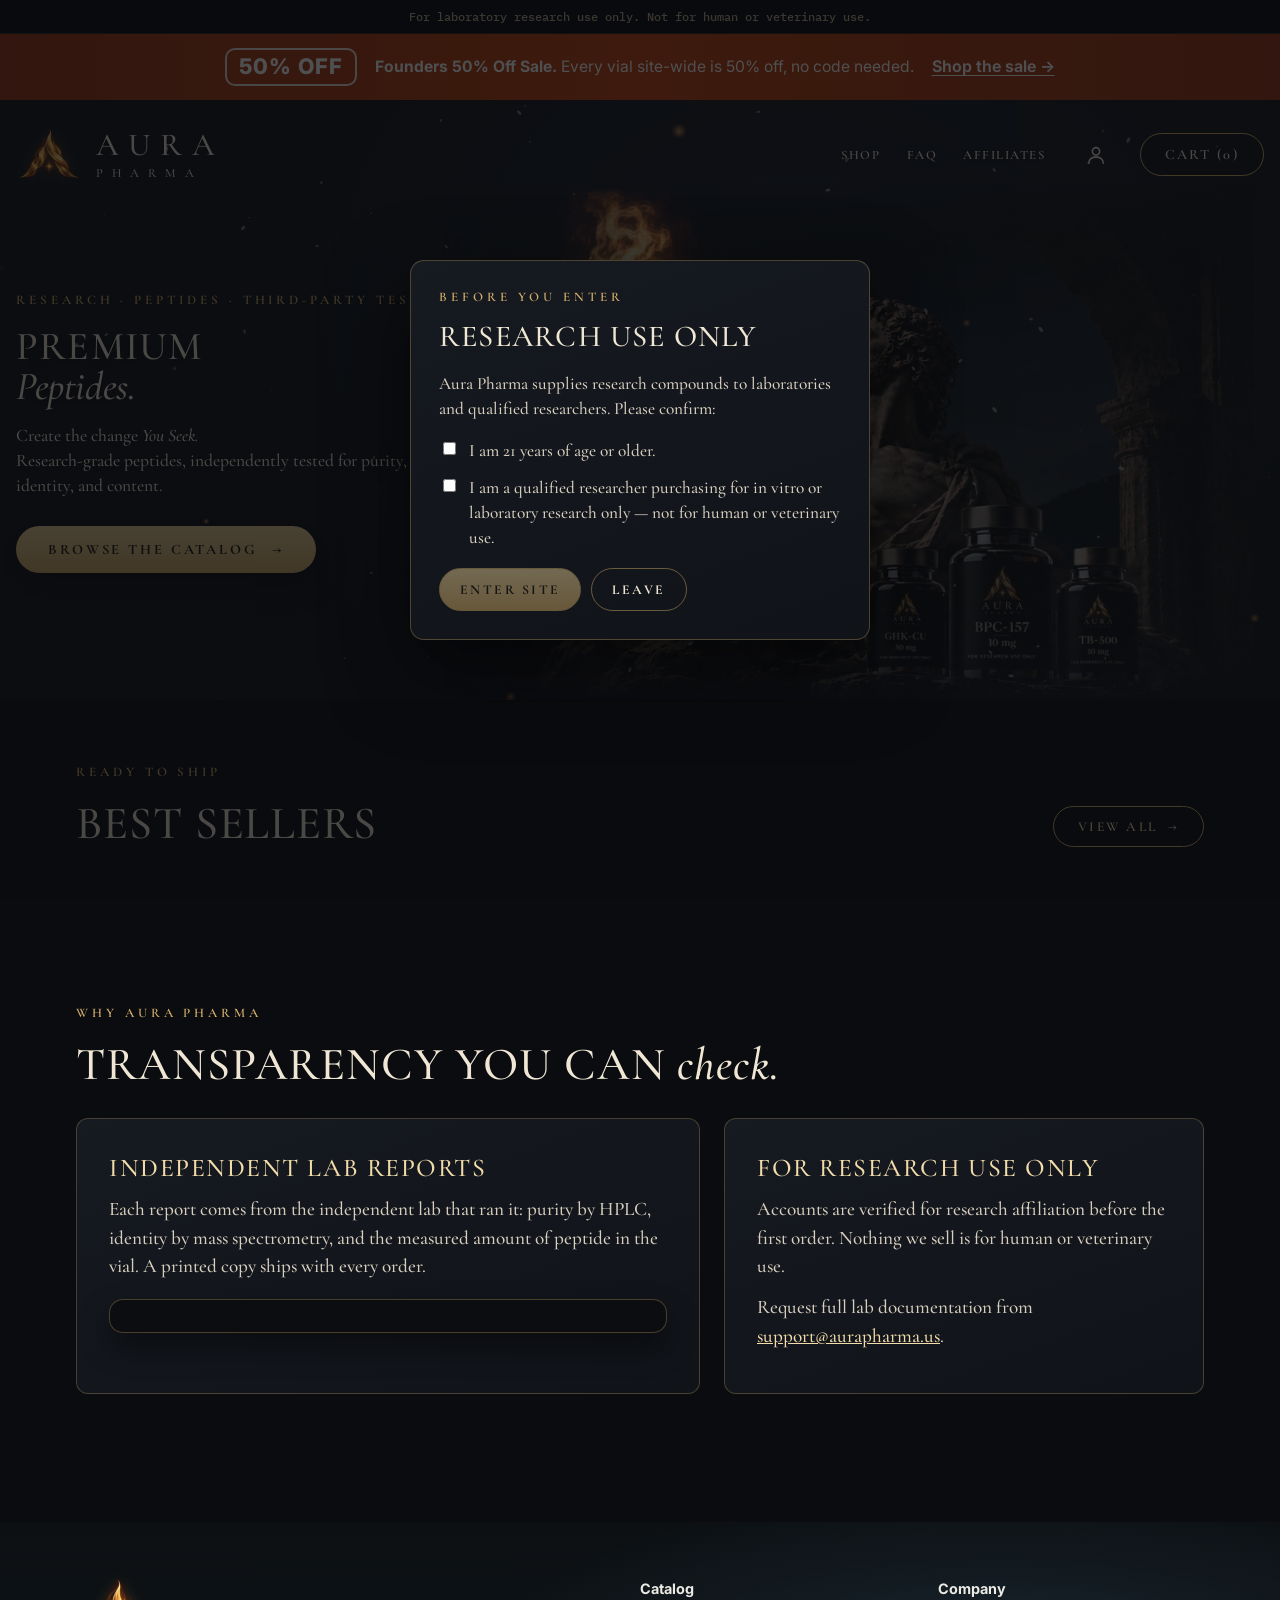
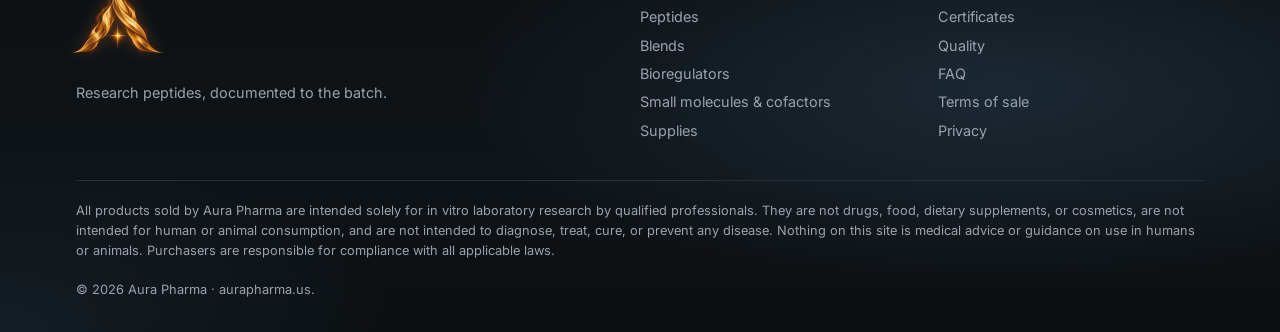
==== commit 10f913e8: "Home: restore the testing line under the subtext; product page: charcoal and dark bands Co-Authored-" ====
--- a/index.html
+++ b/index.html
@@ -33,7 +33,7 @@
     <div class="wrap ar-hero-copy">
       <div class="ar-kicker">Research · Peptides · Third-party tested</div>
       <h1 class="ar-h1">Premium<br><em>Peptides.</em></h1>
-      <p class="ar-lead">Create the change <em>You Seek.</em></p>
+      <p class="ar-lead">Create the change <em>You Seek.</em><br>Research-grade peptides, independently tested for purity, identity, and content.</p>
       <a class="ar-cta" href="shop.html">Browse the catalog <span aria-hidden="true">→</span></a>
     </div>
   </section>
--- a/renaissance.css
+++ b/renaissance.css
@@ -155,6 +155,13 @@
 .ar .spec td { color: var(--ar-cream); }
 .ar .spec th, .ar .spec td, .ar .coa-table th, .ar .coa-table td { border-color: rgba(212,175,106,.16); }
 .ar .coa-panel { background: rgba(17,20,26,.88); border-color: rgba(212,175,106,.24); }
+/* structure without motion: the product sits on a charcoal band, related products on a darker band below a gold hairline */
+.ar[data-page="product"] { background: #0c0d10; }
+.ar[data-page="product"] main { background: radial-gradient(1200px 520px at 30% 0, #22252b, #191b20 60%, #16181c); padding-bottom: 64px;
+  border-bottom: 1px solid rgba(212,175,106,.22); }
+.ar[data-page="product"] main > section { background: #0c0d10; margin-bottom: -64px; box-shadow: 0 -1px 0 rgba(212,175,106,.22); margin-top: 64px; }
+.ar[data-page="product"] .pdp .vial-lg { box-shadow: 0 24px 60px rgba(0,0,0,.6), 0 0 0 1px rgba(212,175,106,.28); }
+.ar[data-page="product"] .notice, .ar[data-page="product"] .coa-panel { background: rgba(10,11,14,.55); }
 .ar[data-page="product"] main section h2 { font: 500 clamp(2rem, 3.6vw, 3rem)/1.05 var(--ar-serif); text-transform: uppercase; letter-spacing: .02em; color: var(--ar-cream); }
 
 /* research-use pop-up on themed pages */
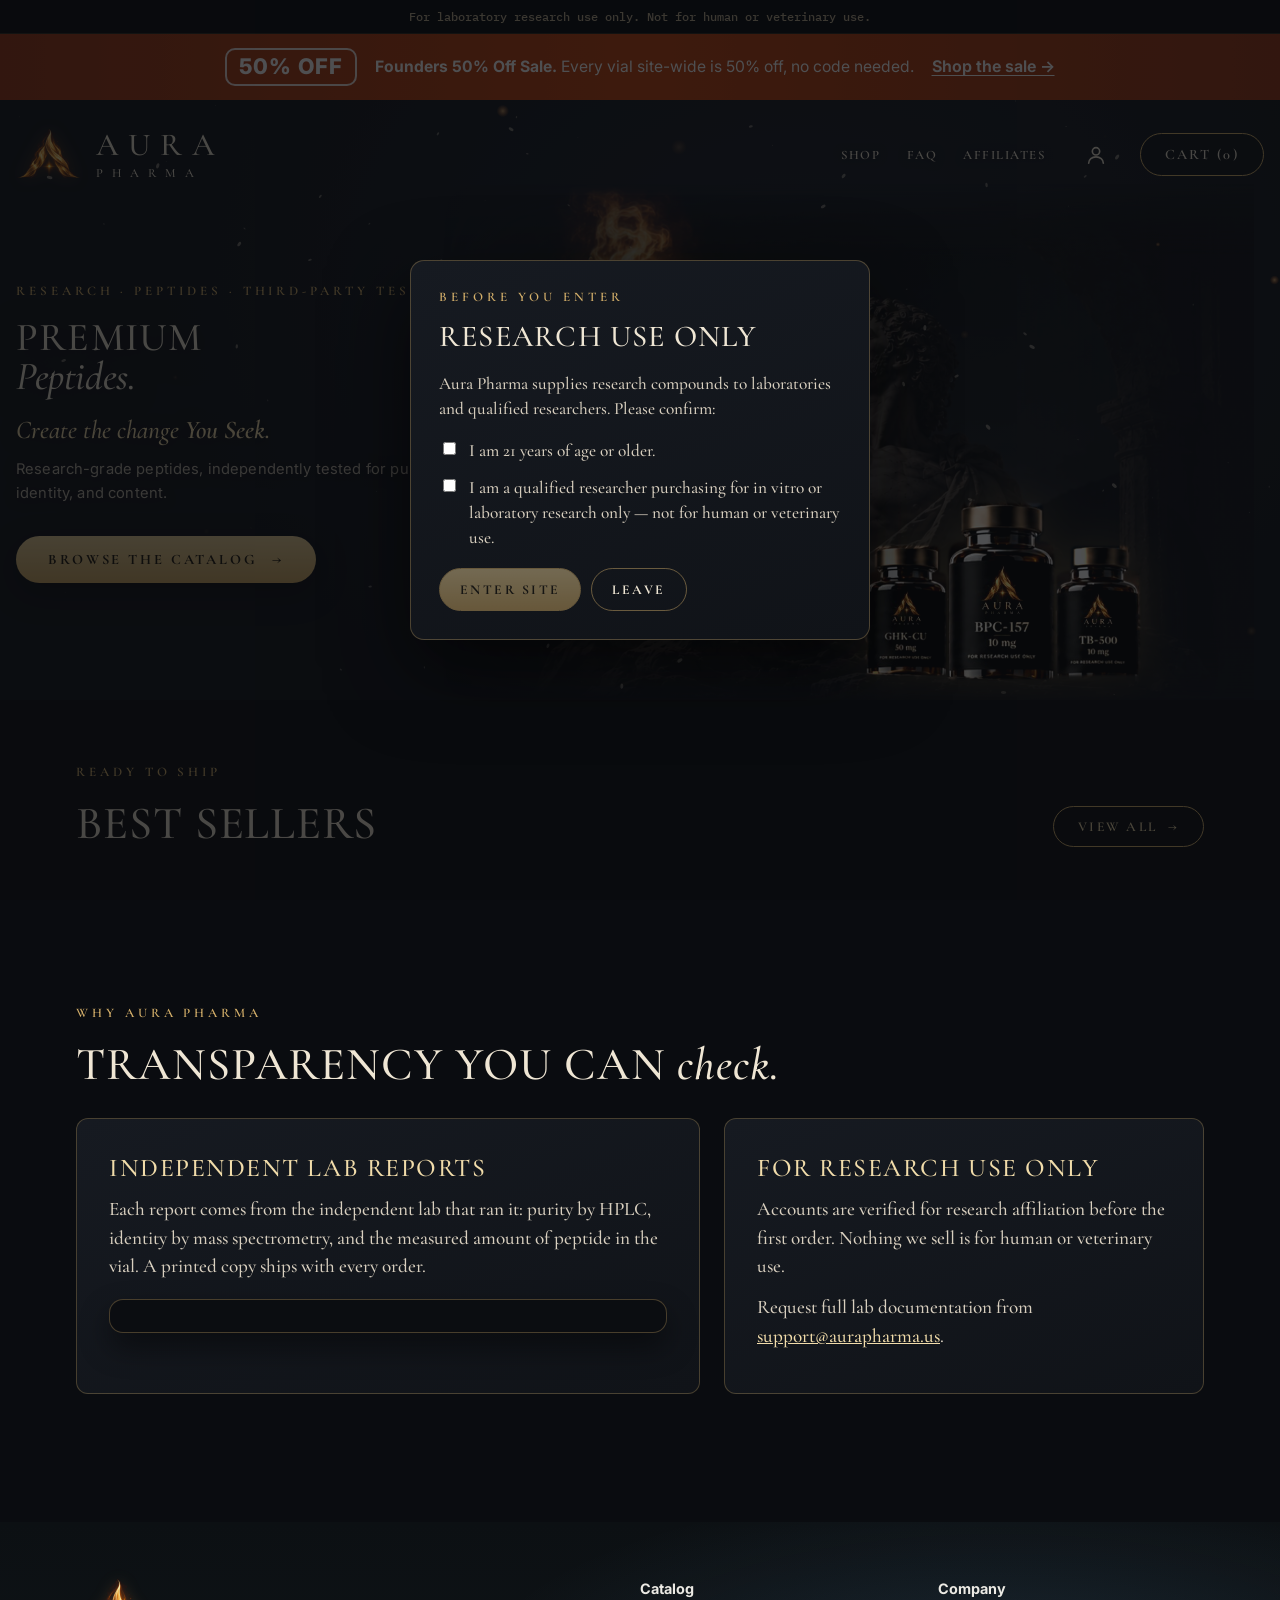
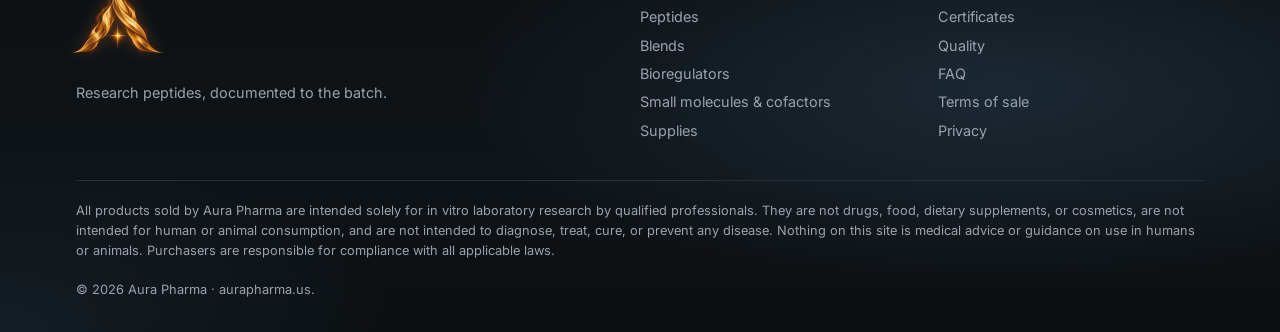
==== commit b07c2542: "Home hero: vials in front with a gold glow, statue and column recede; gold serif motto over a small " ====
--- a/index.html
+++ b/index.html
@@ -28,12 +28,14 @@
       <img class="ar-art-img" src="media/renaissance/hero-statue.jpg" alt="" width="1245" height="792">
       <canvas class="ar-flame"></canvas>
       <canvas class="ar-fire"></canvas>
+      <img class="ar-vials" src="media/renaissance/hero-vials.png" alt="" width="1245" height="792">
     </div>
     <canvas class="ar-ash" aria-hidden="true"></canvas>
     <div class="wrap ar-hero-copy">
       <div class="ar-kicker">Research · Peptides · Third-party tested</div>
       <h1 class="ar-h1">Premium<br><em>Peptides.</em></h1>
-      <p class="ar-lead">Create the change <em>You Seek.</em><br>Research-grade peptides, independently tested for purity, identity, and content.</p>
+      <p class="ar-sub">Create the change <em>You Seek.</em></p>
+      <p class="ar-lead">Research-grade peptides, independently tested for purity, identity, and content.</p>
       <a class="ar-cta" href="shop.html">Browse the catalog <span aria-hidden="true">→</span></a>
     </div>
   </section>
--- a/renaissance.css
+++ b/renaissance.css
@@ -46,17 +46,21 @@
   --ar-fade: linear-gradient(90deg, transparent 0, #000 30%), linear-gradient(0deg, transparent 0, #000 12%), linear-gradient(180deg, transparent 0, #000 14%); }
 /* the edge fade sits on the picture and its haze, not the box, so the fire can rise past the top of the art */
 .ar-art-img, .ar-art::after { -webkit-mask-image: var(--ar-fade); mask-image: var(--ar-fade); -webkit-mask-composite: source-in; mask-composite: intersect; }
-.ar-art-img { display: block; width: 100%; height: 100%; object-fit: cover; object-position: left top; filter: saturate(.85) contrast(.94); }
+.ar-art-img { display: block; width: 100%; height: 100%; object-fit: cover; object-position: left top; filter: saturate(.7) contrast(.9) brightness(.62); }   /* the statue and arch sit back as scenery */
 .ar-art::after { content: ""; position: absolute; inset: 0; pointer-events: none; z-index: 1;
-  background: radial-gradient(circle at calc(297 / 1245 * 100%) calc(162 / 792 * 100%), transparent 0 10%, rgba(13,16,22,.18) 16%, rgba(13,16,22,.42) 28%); }
+  background: linear-gradient(90deg, transparent 70%, rgba(13,16,22,.6) 90%),   /* the column on the far right recedes */
+    radial-gradient(circle at calc(297 / 1245 * 100%) calc(162 / 792 * 100%), transparent 0 10%, rgba(13,16,22,.18) 16%, rgba(13,16,22,.42) 28%); }
 /* the palm's glow: a canvas over the hand (positions are fractions of the 1245 x 792 art) */
-.ar-flame { z-index: 2; position: absolute; left: calc(150 / 1245 * 100%); top: 0; width: calc(320 / 1245 * 100%); height: calc(290 / 792 * 100%); pointer-events: none; }
+.ar-flame { z-index: 2; opacity: .7; position: absolute; left: calc(150 / 1245 * 100%); top: 0; width: calc(320 / 1245 * 100%); height: calc(290 / 792 * 100%); pointer-events: none; }
 /* the flame (js/fire.js): the painted fire as a light layer, added onto the art. Covers art x 120-480, y 0-320, and
    carries the art's left-edge fade (alpha = art x / 373) so the glow on the hand fades with the hand */
 .ar-fire { z-index: 2; position: absolute; left: calc(120 / 1245 * 100%); top: 0; width: calc(360 / 1245 * 100%); height: calc(320 / 792 * 100%);
-  pointer-events: none; mix-blend-mode: plus-lighter; filter: saturate(.92);
+  pointer-events: none; mix-blend-mode: plus-lighter; filter: saturate(.92); opacity: .72;
   -webkit-mask-image: linear-gradient(90deg, rgba(0,0,0,.32) 0, #000 70.4%); mask-image: linear-gradient(90deg, rgba(0,0,0,.32) 0, #000 70.4%); }
 @supports not (mix-blend-mode: plus-lighter) { .ar-fire { mix-blend-mode: screen; } }
+/* the vials, cut from the same art (media/renaissance/hero-vials.png), sit in front at full strength with a soft gold glow */
+.ar-vials { position: absolute; inset: 0; width: 100%; height: 100%; z-index: 3; pointer-events: none;
+  filter: brightness(1.2) contrast(1.08) drop-shadow(0 0 22px rgba(212,175,106,.3)) drop-shadow(0 18px 28px rgba(0,0,0,.6)); }
 .ar-ash { position: absolute; inset: 0; width: 100%; height: 100%; pointer-events: none; z-index: 2; }
 .ar-hero-copy { position: relative; z-index: 3; max-width: 1320px; width: 100%; padding-top: 96px; padding-bottom: 30px; }
 
@@ -64,7 +68,10 @@
 .ar-h1 { font: 500 clamp(2.1rem, 3.1vw, 3.6rem)/1 var(--ar-serif); text-transform: uppercase; letter-spacing: .005em; color: var(--ar-cream);
   margin: 0 0 18px; text-shadow: 0 4px 30px rgba(0,0,0,.6); }
 .ar-h1 em { font-style: italic; text-transform: none; font-weight: 500; letter-spacing: -.01em; }
-.ar-lead { font: 500 clamp(1.1rem, 1.35vw, 1.35rem)/1.4 var(--ar-serif); color: var(--ar-cream); max-width: 23em; margin: 0 0 28px; text-shadow: 0 2px 16px rgba(0,0,0,.7); }
+/* the motto in gold serif italic, then the plain facts in small sans */
+.ar-sub { font: italic 500 clamp(1.5rem, 2vw, 2.1rem)/1.15 var(--ar-serif); color: var(--ar-gold-hi); margin: 0 0 14px; text-shadow: 0 2px 16px rgba(0,0,0,.7); }
+.ar-sub em { font-weight: 600; }
+.ar-lead { font: 400 clamp(.92rem, 1vw, 1.02rem)/1.6 var(--sans); letter-spacing: .01em; color: #b9b1a3; max-width: 30em; margin: 0 0 30px; text-shadow: 0 2px 12px rgba(0,0,0,.7); }
 .ar-cta { display: inline-flex; align-items: center; gap: 14px; padding: 15px 32px; border-radius: 999px; text-decoration: none;
   background: linear-gradient(180deg, #e9cf95, #cfa962); color: #1b150b;
   font: 700 .9rem var(--ar-serif); letter-spacing: .2em; text-transform: uppercase; box-shadow: 0 10px 30px rgba(0,0,0,.45); transition: filter .2s, transform .2s; }
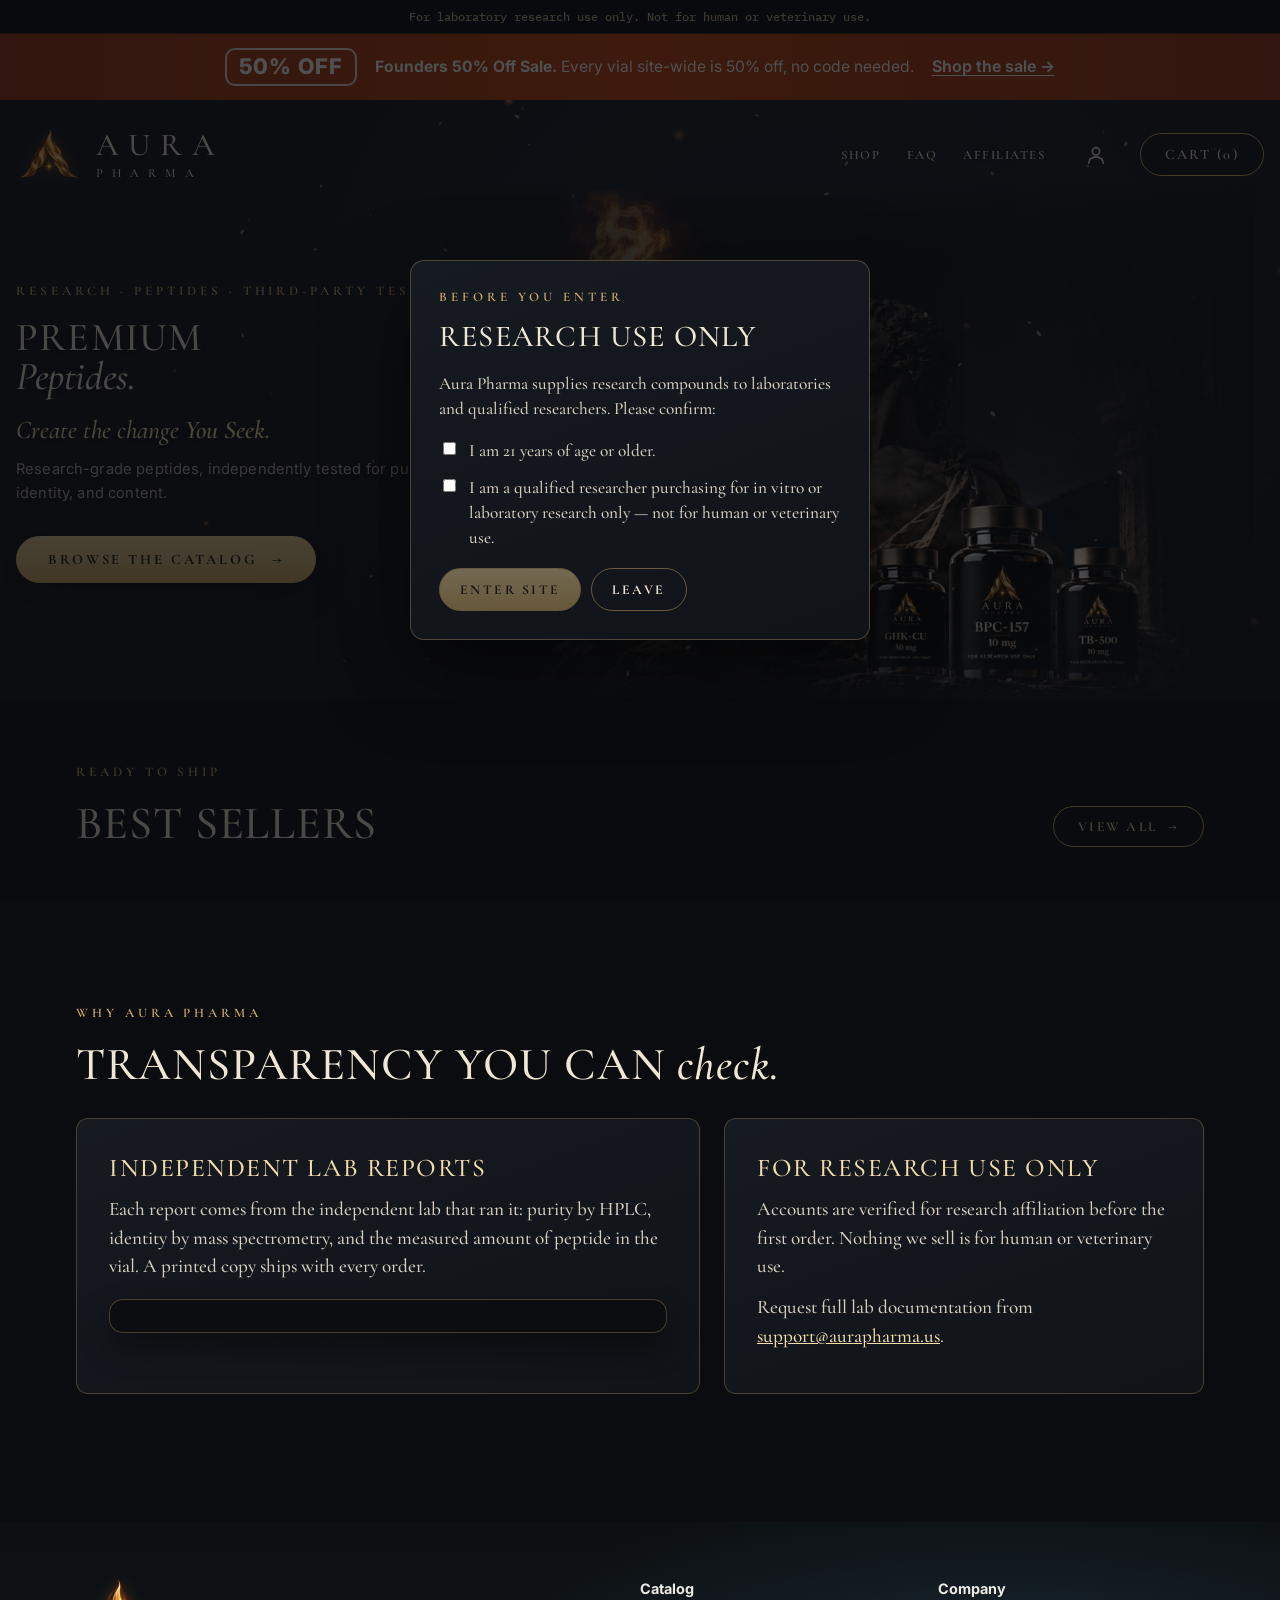
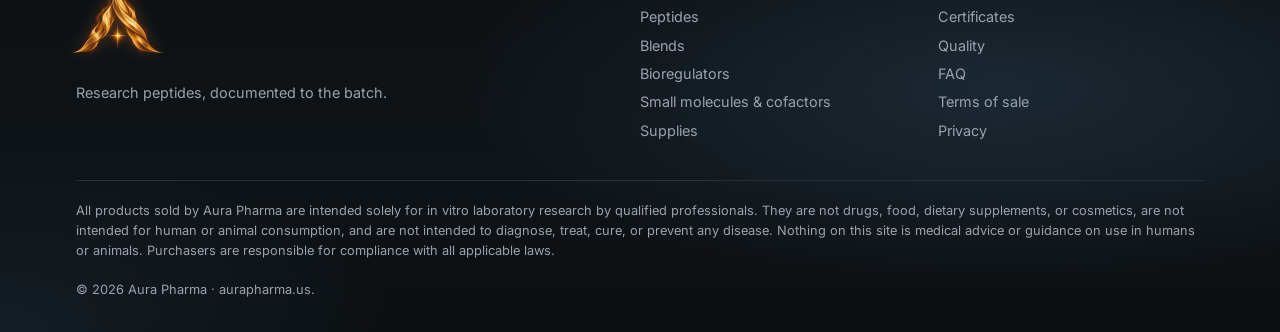
==== commit 71f7ef59: "Hero: vials lit in a soft foreground pool instead of a cut-out layer Co-Authored-By: Claude Opus 5.5" ====
--- a/index.html
+++ b/index.html
@@ -28,7 +28,7 @@
       <img class="ar-art-img" src="media/renaissance/hero-statue.jpg" alt="" width="1245" height="792">
       <canvas class="ar-flame"></canvas>
       <canvas class="ar-fire"></canvas>
-      <img class="ar-vials" src="media/renaissance/hero-vials.png" alt="" width="1245" height="792">
+      <img class="ar-fore" src="media/renaissance/hero-statue.jpg" alt="" width="1245" height="792">
     </div>
     <canvas class="ar-ash" aria-hidden="true"></canvas>
     <div class="wrap ar-hero-copy">
--- a/renaissance.css
+++ b/renaissance.css
@@ -58,9 +58,13 @@
   pointer-events: none; mix-blend-mode: plus-lighter; filter: saturate(.92); opacity: .72;
   -webkit-mask-image: linear-gradient(90deg, rgba(0,0,0,.32) 0, #000 70.4%); mask-image: linear-gradient(90deg, rgba(0,0,0,.32) 0, #000 70.4%); }
 @supports not (mix-blend-mode: plus-lighter) { .ar-fire { mix-blend-mode: screen; } }
-/* the vials, cut from the same art (media/renaissance/hero-vials.png), sit in front at full strength with a soft gold glow */
-.ar-vials { position: absolute; inset: 0; width: 100%; height: 100%; z-index: 3; pointer-events: none;
-  filter: brightness(1.2) contrast(1.08) drop-shadow(0 0 22px rgba(212,175,106,.3)) drop-shadow(0 18px 28px rgba(0,0,0,.6)); }
+/* the foreground: the same painting again, undimmed, lit in a soft pool around the vials and the rock they stand on,
+   so they come forward from the dimmed statue without a cut edge */
+.ar-fore { position: absolute; inset: 0; width: 100%; height: 100%; object-fit: cover; object-position: left top; z-index: 2; pointer-events: none;
+  filter: saturate(.85) contrast(1.02);
+  -webkit-mask-image: radial-gradient(ellipse 25% 33% at 69% 82%, #000 45%, transparent 100%), var(--ar-fade);
+  mask-image: radial-gradient(ellipse 25% 33% at 69% 82%, #000 45%, transparent 100%), var(--ar-fade);
+  -webkit-mask-composite: source-in; mask-composite: intersect; }
 .ar-ash { position: absolute; inset: 0; width: 100%; height: 100%; pointer-events: none; z-index: 2; }
 .ar-hero-copy { position: relative; z-index: 3; max-width: 1320px; width: 100%; padding-top: 96px; padding-bottom: 30px; }
 
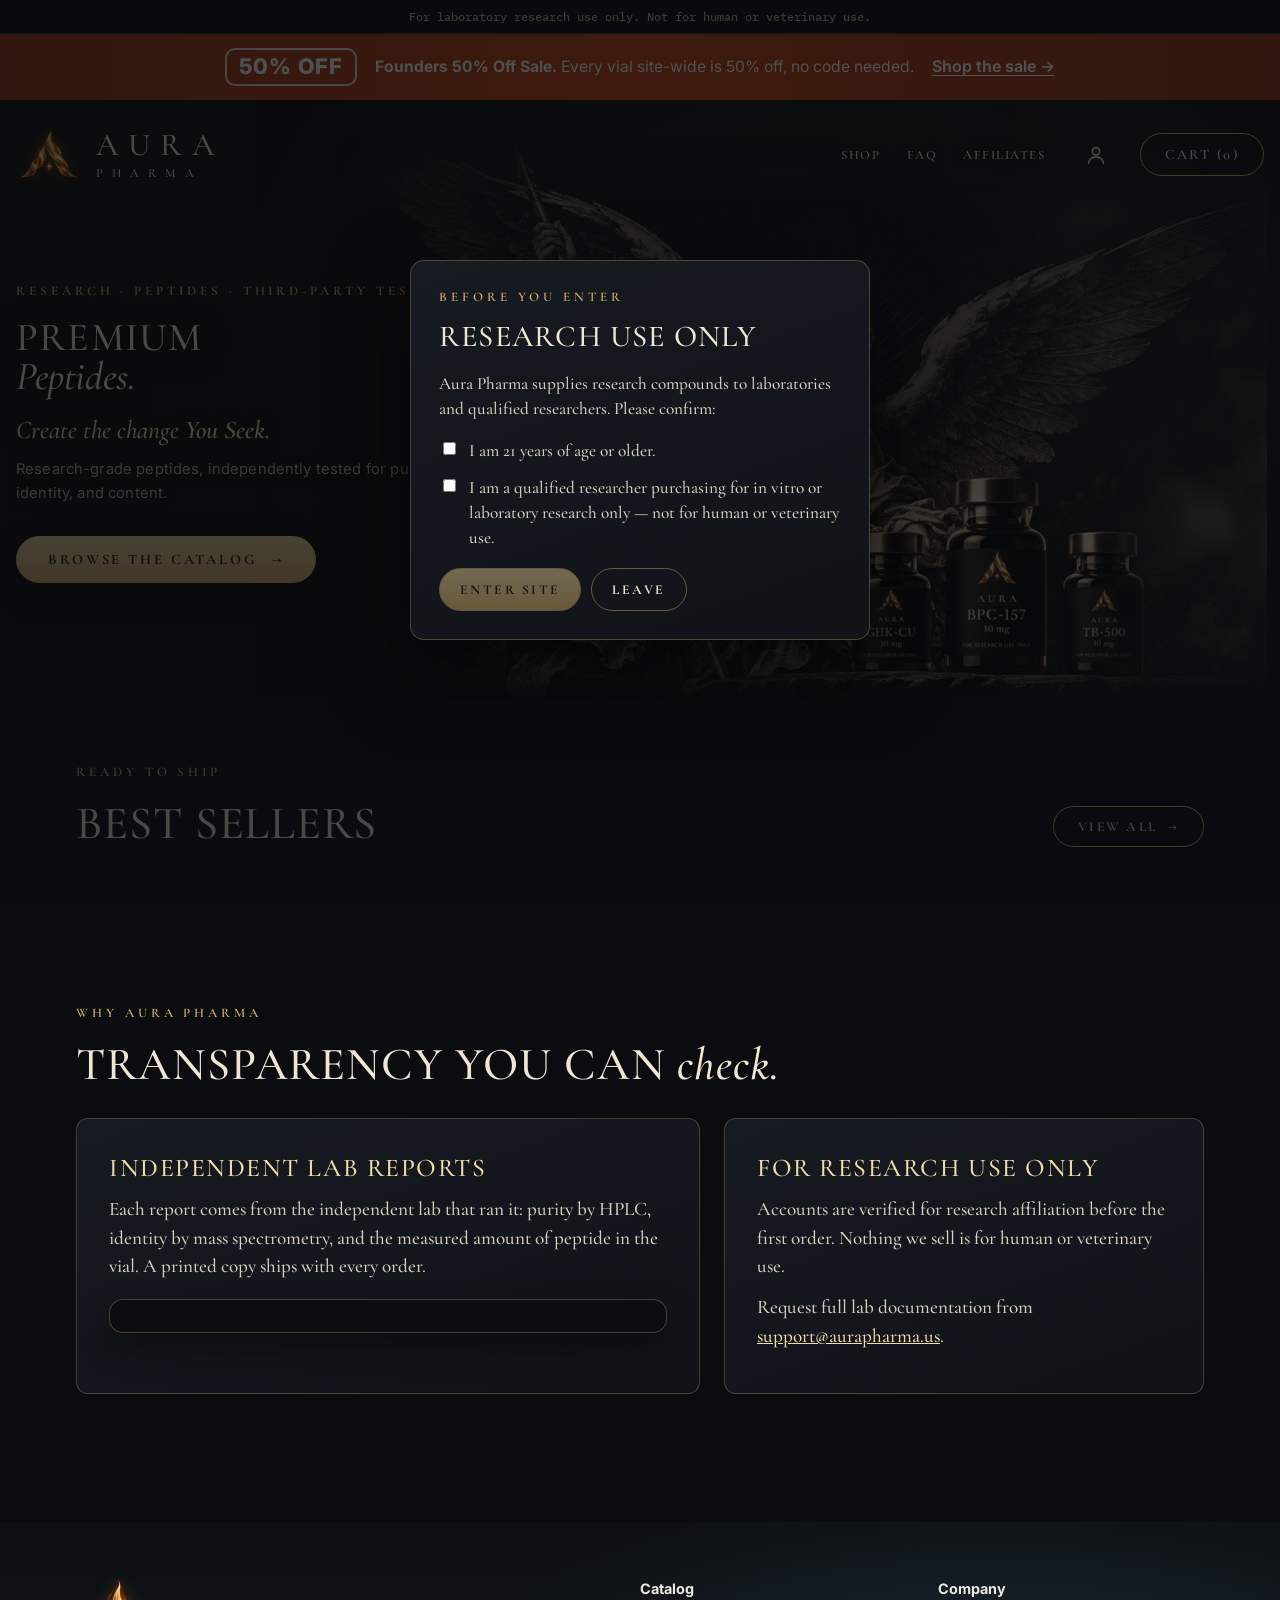
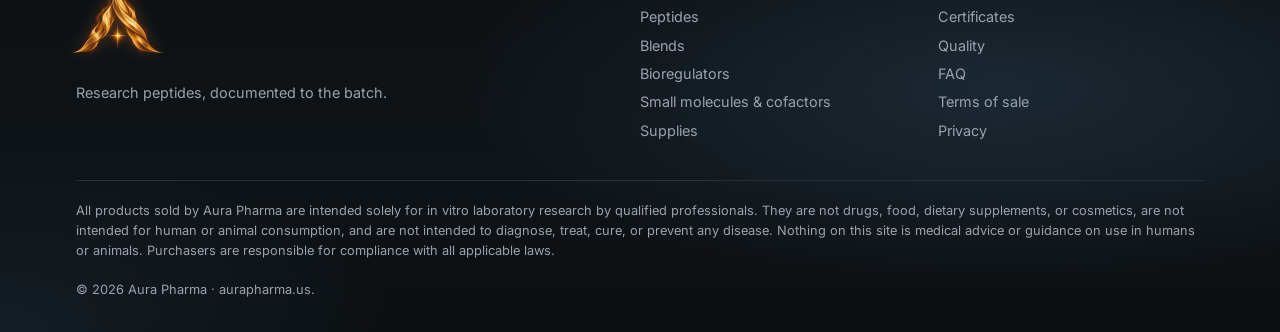
==== commit fc563a3e: "Home: the angel hero replaces the statue; drop the Angel tab and page (/angel redirects home) Co-Aut" ====
--- a/index.html
+++ b/index.html
@@ -5,7 +5,7 @@
 <meta name="viewport" content="width=device-width, initial-scale=1">
 <title>Aura Pharma Peptides</title>
 <meta name="description" content="Research peptides, independently lab-tested for purity (HPLC), identity (mass spec) and content. Every order ships with a printed copy of the lab report.">
-<!-- Classical theme: art media/renaissance/hero-statue.jpg; motion js/ash.js (drifting ash, the fireball's light) and js/fire.js (the painted flame, kept moving). -->
+<!-- Classical theme: art media/renaissance/angel-hero.jpg (the angel, dimmed, with the vials lit on their ledge); motion: the mist drifting over the far-right clouds (inline script below). -->
 <!-- link previews (iMessage, Slack, socials): 1200×630 card rendered by tools/vials `node render.mjs og` -->
 <meta property="og:type" content="website">
 <meta property="og:site_name" content="Aura Pharma">
@@ -20,17 +20,36 @@
 <link href="https://fonts.googleapis.com/css2?family=Inter:wght@400;500;600;700;750;800&family=IBM+Plex+Mono:wght@400;500;600&family=Cormorant+Garamond:ital,wght@0,400;0,500;0,600;0,700;1,400;1,500&display=swap" rel="stylesheet">
 <link rel="stylesheet" href="styles.css">
 <link rel="stylesheet" href="renaissance.css">
+<style>
+/* angel art: crop of the concept (media/renaissance/angel-hero.jpg, 1299 x 784), warm black band to match it */
+.ar-hero { background: radial-gradient(900px 700px at 66% 40%, #17140f, transparent 70%), #0b0a09; }
+.ar-art { right: 1%; height: 94%; aspect-ratio: 1299 / 784;
+  --ar-fade: linear-gradient(90deg, transparent 0, #000 22%), linear-gradient(0deg, transparent 0, #000 6%), linear-gradient(180deg, transparent 0, #000 10%); }
+/* the angel sits back as scenery, like the statue on the live hero: dimmed, softened, a light haze over the figure */
+.ar-art-img { filter: saturate(.7) contrast(.9) brightness(.6); }
+.ar-art::after { background: radial-gradient(ellipse 34% 46% at 42% 40%, rgba(11,10,9,.28), transparent 100%); }
+/* the vials and their rock stay at full strength: the same art undimmed, shown in a soft pool (vials at art x 720-1130, y 470-745) */
+.ar-fore { position: absolute; inset: 0; width: 100%; height: 100%; object-fit: cover; object-position: left top; z-index: 2; pointer-events: none;
+  filter: saturate(.9) contrast(1.03);
+  -webkit-mask-image: radial-gradient(ellipse 22% 30% at 71% 79%, #000 45%, transparent 100%), var(--ar-fade);
+  mask-image: radial-gradient(ellipse 22% 30% at 71% 79%, #000 45%, transparent 100%), var(--ar-fade);
+  -webkit-mask-composite: source-in; mask-composite: intersect; }
+/* the clouds on the far right, drifting: a soft mist layer screened over the painted clouds */
+.ar-cloud { position: absolute; inset: 0; width: 100%; height: 100%; z-index: 2; pointer-events: none; mix-blend-mode: screen;
+  -webkit-mask-image: linear-gradient(90deg, transparent 70%, #000 90%), linear-gradient(180deg, transparent 4%, #000 22%, #000 88%, transparent);
+  mask-image: linear-gradient(90deg, transparent 70%, #000 90%), linear-gradient(180deg, transparent 4%, #000 22%, #000 88%, transparent);
+  -webkit-mask-composite: source-in; mask-composite: intersect; }
+@media (max-width: 760px) { .ar-hero { background: #0b0a09; } .ar-art { aspect-ratio: 1299 / 784; } }
+</style>
 </head>
 <body data-page="home" class="ar">
 <main>
   <section class="ar-hero">
     <div class="ar-art" aria-hidden="true">
-      <img class="ar-art-img" src="media/renaissance/hero-statue.jpg" alt="" width="1245" height="792">
-      <canvas class="ar-flame"></canvas>
-      <canvas class="ar-fire"></canvas>
-      <img class="ar-fore" src="media/renaissance/hero-statue.jpg" alt="" width="1245" height="792">
+      <img class="ar-art-img" src="media/renaissance/angel-hero.jpg" alt="" width="1299" height="784">
+      <canvas class="ar-cloud"></canvas>
+      <img class="ar-fore" src="media/renaissance/angel-hero.jpg" alt="" width="1299" height="784">
     </div>
-    <canvas class="ar-ash" aria-hidden="true"></canvas>
     <div class="wrap ar-hero-copy">
       <div class="ar-kicker">Research · Peptides · Third-party tested</div>
       <h1 class="ar-h1">Premium<br><em>Peptides.</em></h1>
@@ -73,7 +92,42 @@
 <script src="stock.js"></script>
 <script src="app.js"></script>
 <script src="js/renaissance.js"></script>
-<script src="js/ash.js"></script>
-<script src="js/fire.js"></script>
+<script>
+// drifting cloud mist: a tileable soft-noise texture, two layers scrolled slowly leftward as if in wind
+(() => {
+  const cv = document.querySelector(".ar-cloud"), cx = cv.getContext("2d");
+  const N = 256, tex = document.createElement("canvas"); tex.width = tex.height = N;
+  const tx = tex.getContext("2d"), im = tx.createImageData(N, N);
+  const G = 8, grid = (s) => Array.from({ length: s * s }, () => Math.random());
+  const oct = [[4, .5], [8, .28], [16, .14], [32, .08]].map(([s, a]) => ({ s, a, g: grid(s) }));
+  const smooth = (t) => t * t * (3 - 2 * t);
+  const val = ({ s, g }, x, y) => {      // wrapping value noise at s cells across the tile
+    const fx = x / N * s, fy = y / N * s, x0 = Math.floor(fx), y0 = Math.floor(fy), u = smooth(fx - x0), v = smooth(fy - y0);
+    const at = (i, j) => g[((j % s) + s) % s * s + ((i % s) + s) % s];
+    return (at(x0, y0) * (1 - u) + at(x0 + 1, y0) * u) * (1 - v) + (at(x0, y0 + 1) * (1 - u) + at(x0 + 1, y0 + 1) * u) * v;
+  };
+  for (let y = 0; y < N; y++) for (let x = 0; x < N; x++) {
+    let n = 0; for (const o of oct) n += val(o, x, y) * o.a;
+    const a = Math.max(0, Math.min(1, (n - .42) / .4));    // wisps, not a flat fog
+    const i = (y * N + x) * 4; im.data[i] = 120; im.data[i + 1] = 106; im.data[i + 2] = 88; im.data[i + 3] = a * a * 255;
+  }
+  tx.putImageData(im, 0, 0);
+  const fit = () => { const r = cv.getBoundingClientRect(); cv.width = Math.round(r.width / 2); cv.height = Math.round(r.height / 2); };
+  addEventListener("resize", fit); fit();
+  const still = matchMedia("(prefers-reduced-motion: reduce)").matches;
+  const layer = (t, size, speed, alpha, yo) => {
+    const w = size, off = ((t * speed) % w + w) % w;
+    cx.globalAlpha = alpha;
+    for (let x = -off; x < cv.width; x += w) for (let y = yo + Math.sin(t / 9000) * 6 - w; y < cv.height; y += w) cx.drawImage(tex, x, y, w, w);
+  };
+  const draw = (t) => {
+    cx.clearRect(0, 0, cv.width, cv.height);
+    layer(t, cv.height * .9, .0035, .5, 0);
+    layer(t + 4e4, cv.height * .55, .006, .32, cv.height * .3);
+    if (!still) requestAnimationFrame(draw);
+  };
+  requestAnimationFrame(draw);
+})();
+</script>
 </body>
 </html>
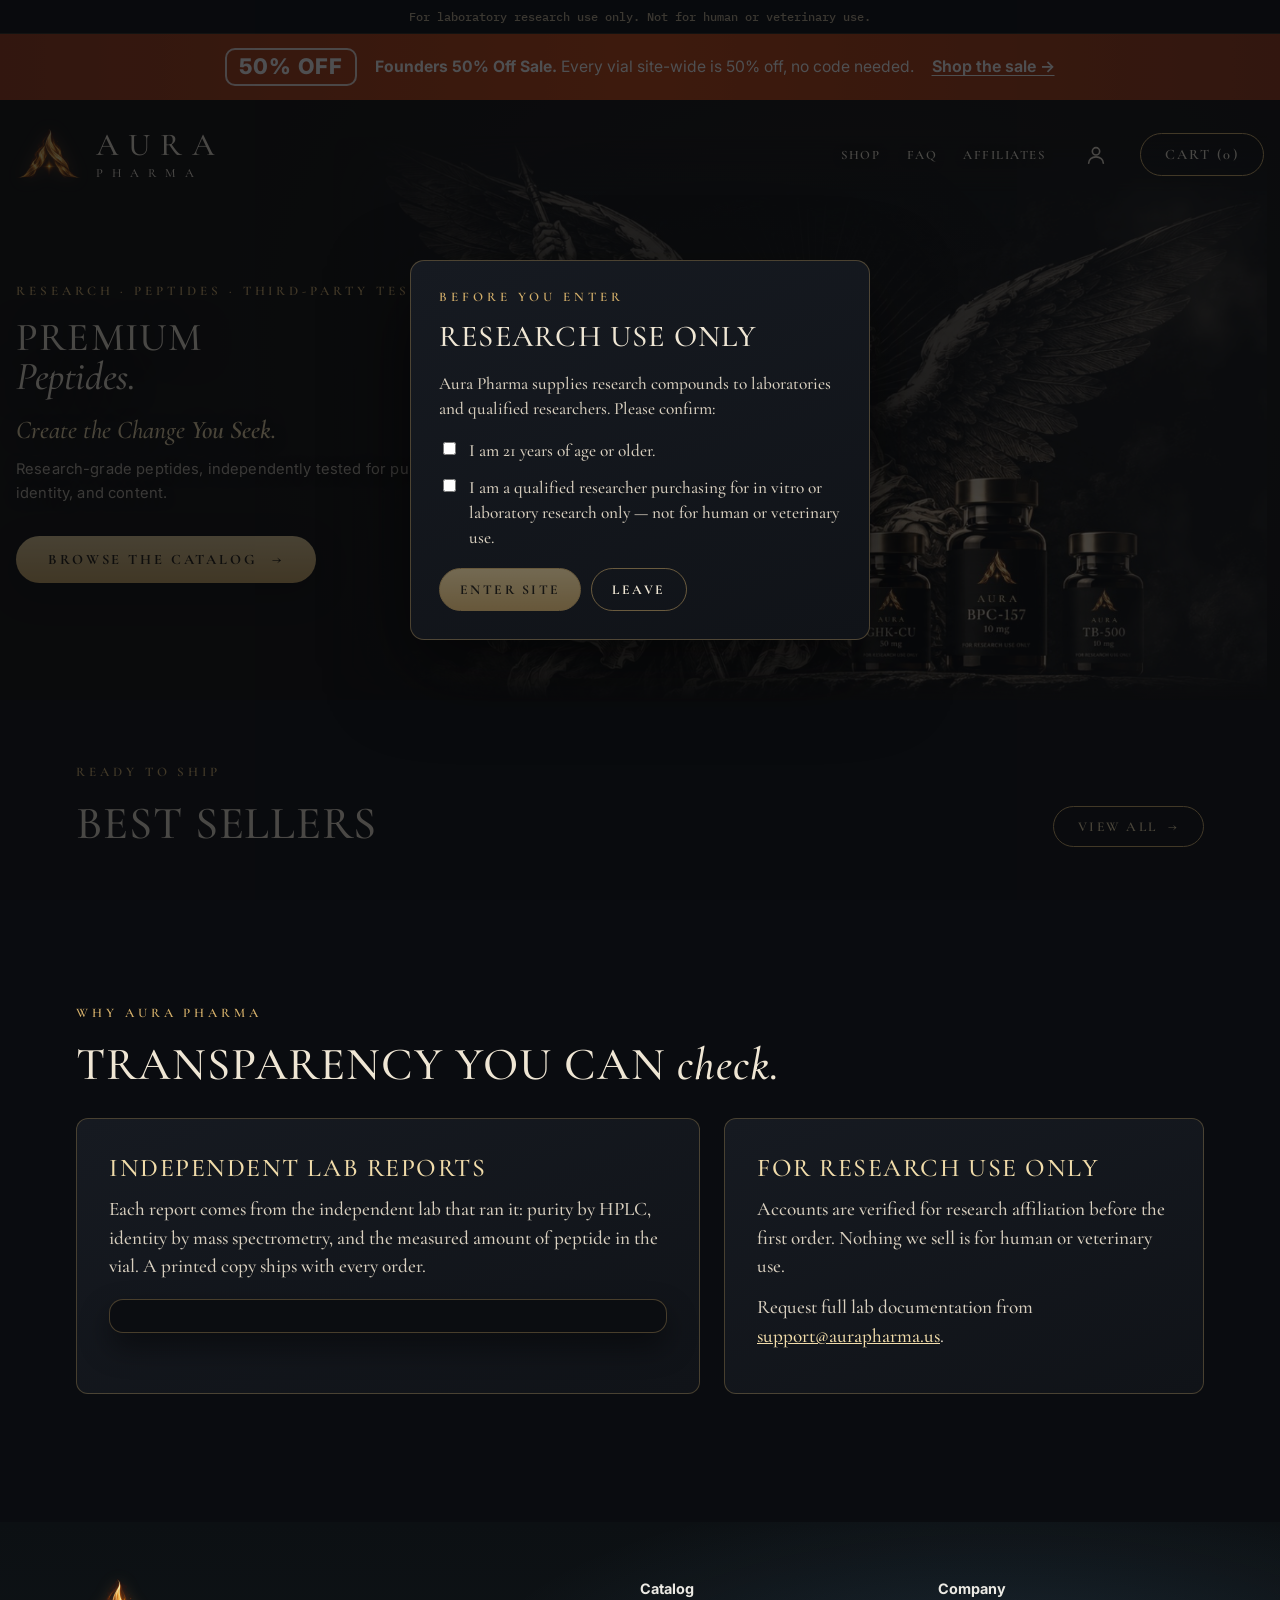
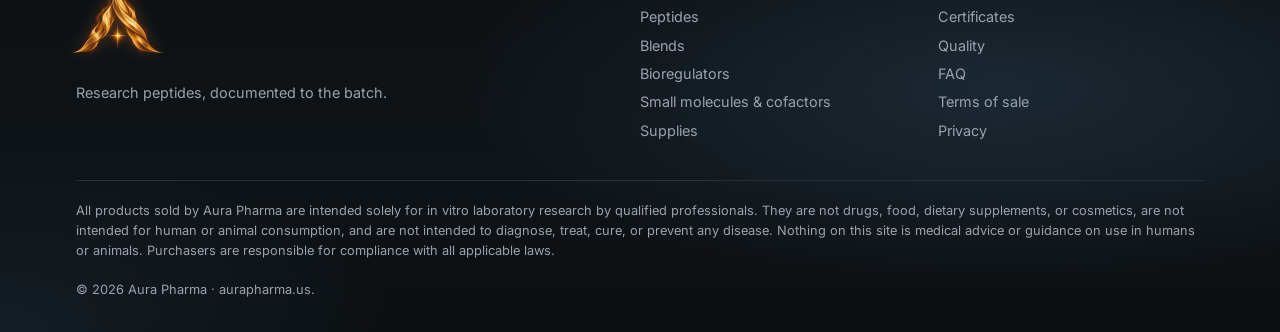
==== commit d3b45ee1: "Home: capitalise Change in the motto Co-Authored-By: Claude Opus 5.5 <noreply@anthropic.com>" ====
--- a/index.html
+++ b/index.html
@@ -53,7 +53,7 @@
     <div class="wrap ar-hero-copy">
       <div class="ar-kicker">Research · Peptides · Third-party tested</div>
       <h1 class="ar-h1">Premium<br><em>Peptides.</em></h1>
-      <p class="ar-sub">Create the change <em>You Seek.</em></p>
+      <p class="ar-sub">Create the Change <em>You Seek.</em></p>
       <p class="ar-lead">Research-grade peptides, independently tested for purity, identity, and content.</p>
       <a class="ar-cta" href="shop.html">Browse the catalog <span aria-hidden="true">→</span></a>
     </div>
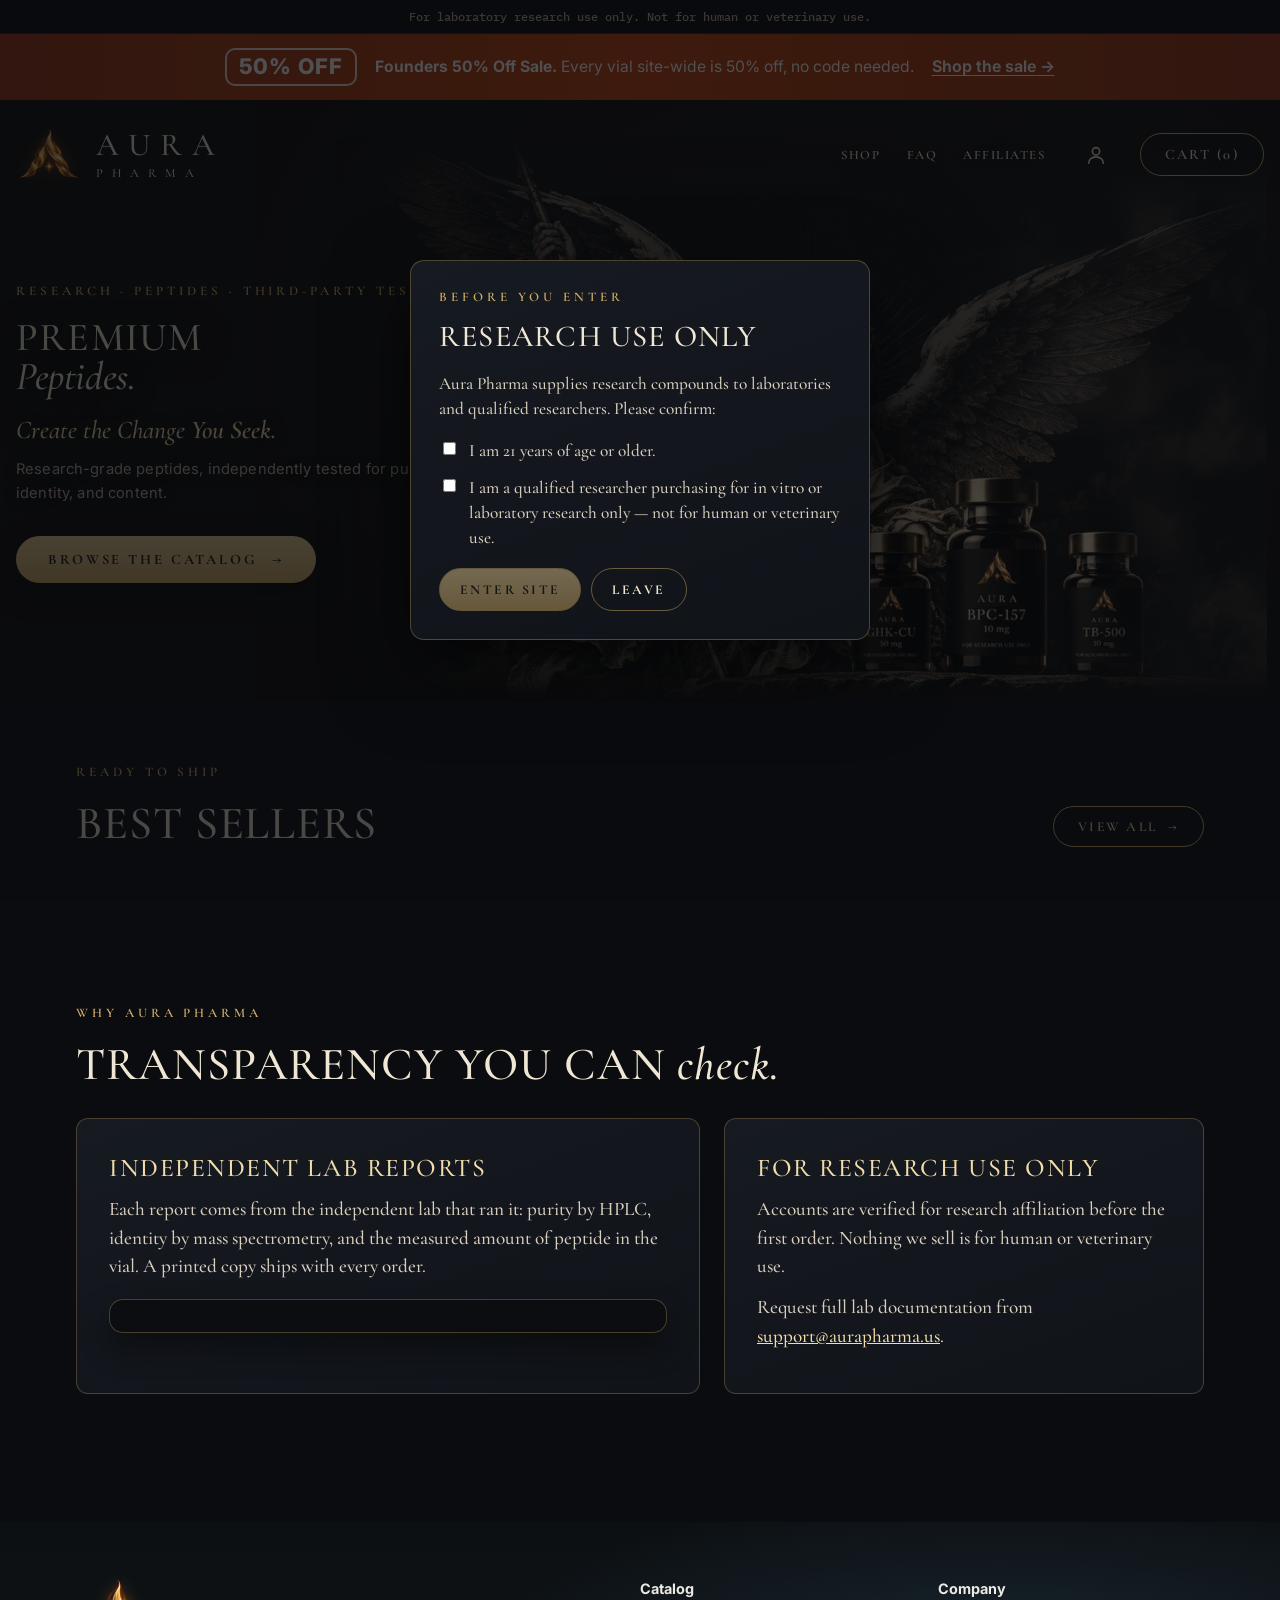
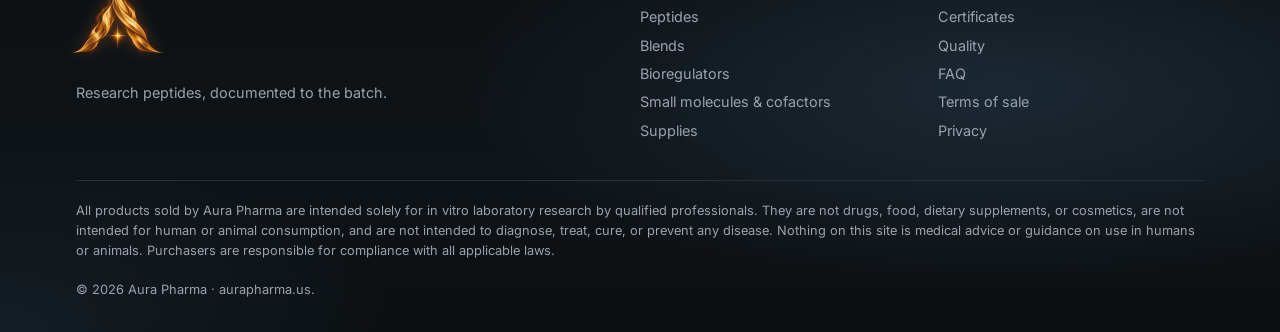
==== commit d3d0db70: "Mobile: one-line sale banner, kicker without Peptides; home mist drawn as one pattern (no seam lines" ====
--- a/index.html
+++ b/index.html
@@ -51,7 +51,7 @@
       <img class="ar-fore" src="media/renaissance/angel-hero.jpg" alt="" width="1299" height="784">
     </div>
     <div class="wrap ar-hero-copy">
-      <div class="ar-kicker">Research · Peptides · Third-party tested</div>
+      <div class="ar-kicker">Research<span class="ar-kicker-mid"> · Peptides</span> · Third-party tested</div>
       <h1 class="ar-h1">Premium<br><em>Peptides.</em></h1>
       <p class="ar-sub">Create the Change <em>You Seek.</em></p>
       <p class="ar-lead">Research-grade peptides, independently tested for purity, identity, and content.</p>
@@ -98,7 +98,7 @@
   const cv = document.querySelector(".ar-cloud"), cx = cv.getContext("2d");
   const N = 256, tex = document.createElement("canvas"); tex.width = tex.height = N;
   const tx = tex.getContext("2d"), im = tx.createImageData(N, N);
-  const G = 8, grid = (s) => Array.from({ length: s * s }, () => Math.random());
+  const grid = (s) => Array.from({ length: s * s }, () => Math.random());
   const oct = [[4, .5], [8, .28], [16, .14], [32, .08]].map(([s, a]) => ({ s, a, g: grid(s) }));
   const smooth = (t) => t * t * (3 - 2 * t);
   const val = ({ s, g }, x, y) => {      // wrapping value noise at s cells across the tile
@@ -115,10 +115,15 @@
   const fit = () => { const r = cv.getBoundingClientRect(); cv.width = Math.round(r.width / 2); cv.height = Math.round(r.height / 2); };
   addEventListener("resize", fit); fit();
   const still = matchMedia("(prefers-reduced-motion: reduce)").matches;
+  // one repeating pattern, not a grid of tiles: separate tiles leave a seam line at each edge as they drift
+  const pat = cx.createPattern(tex, "repeat");
   const layer = (t, size, speed, alpha, yo) => {
-    const w = size, off = ((t * speed) % w + w) % w;
+    const k = size / N;
     cx.globalAlpha = alpha;
-    for (let x = -off; x < cv.width; x += w) for (let y = yo + Math.sin(t / 9000) * 6 - w; y < cv.height; y += w) cx.drawImage(tex, x, y, w, w);
+    cx.setTransform(k, 0, 0, k, -t * speed, yo + Math.sin(t / 9000) * 6);
+    cx.fillStyle = pat;
+    cx.fillRect((t * speed) / k - N, -(yo + 6) / k - N, cv.width / k + 2 * N, cv.height / k + 2 * N);
+    cx.setTransform(1, 0, 0, 1, 0, 0);
   };
   const draw = (t) => {
     cx.clearRect(0, 0, cv.width, cv.height);
--- a/styles.css
+++ b/styles.css
@@ -433,4 +433,10 @@
 .sale-copy { font-size: .98rem; }
 .sale-cta { font-weight: 650; text-decoration: underline; text-underline-offset: 3px; }
 .sale-banner:hover .sale-cta { text-decoration-thickness: 2px; }
-@media (max-width: 640px) { .sale-banner { gap: 8px 12px; } .sale-pct { font-size: 1.1rem; } .sale-copy { font-size: .88rem; } }
+/* phones: one short line (the long sentence and "the sale" drop out), so the banner doesn't eat the screen */
+@media (max-width: 640px) {
+  .sale-banner { gap: 6px 10px; padding: 8px 12px; }
+  .sale-pct { font-size: .8rem; padding: 3px 7px; border-width: 1.5px; border-radius: 7px; }
+  .sale-copy, .sale-cta { font-size: .82rem; }
+  .sale-long { display: none; }
+}
--- a/renaissance.css
+++ b/renaissance.css
@@ -196,5 +196,6 @@
   .ar-art { position: relative; right: auto; bottom: auto; width: 100%; max-width: none; height: auto; margin-top: 40px;
     --ar-fade: linear-gradient(0deg, transparent 0, #000 22%), linear-gradient(90deg, transparent 0, #000 8%); }
   .ar-hero-copy { padding-top: 0; margin-top: 4px; }
+  .ar-kicker-mid { display: none; }   /* phones: "Research · Third-party tested" fits on one line */
   .ar-codex-grid { grid-template-columns: 1fr; }
 }
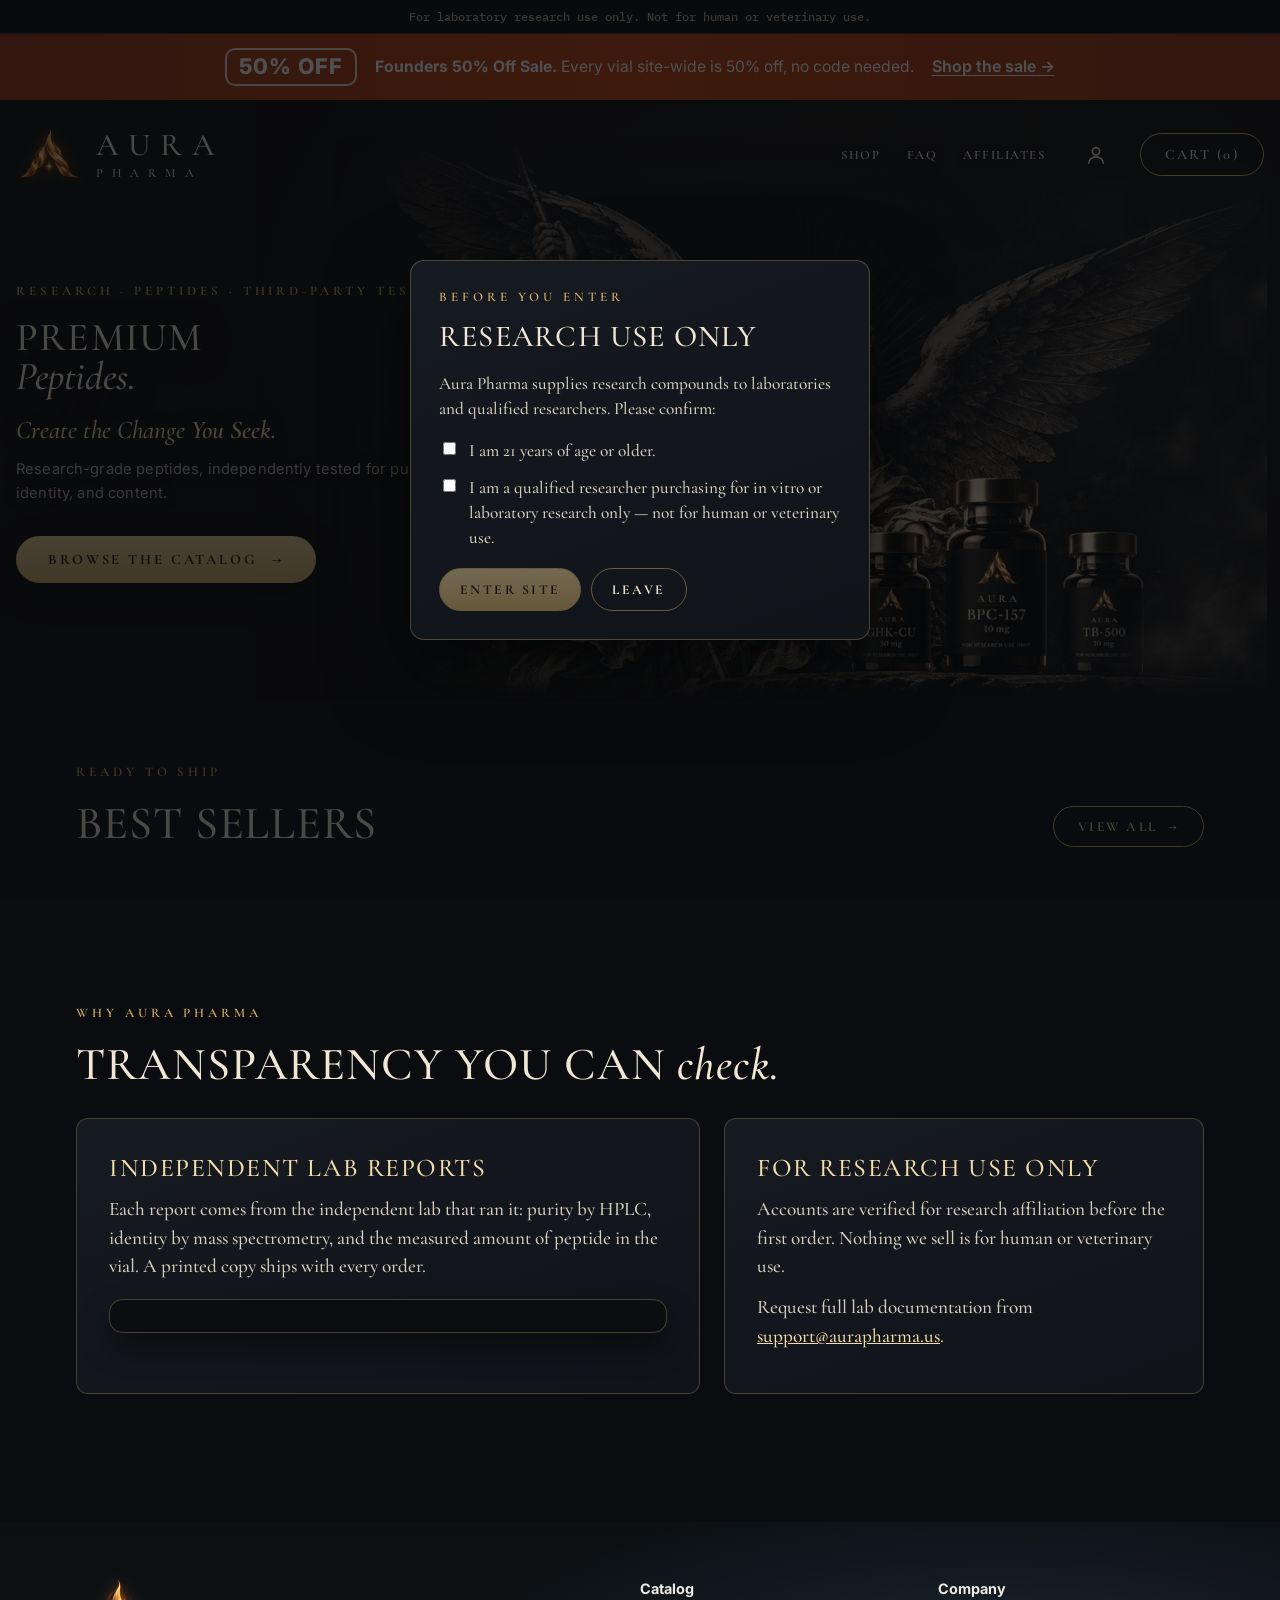
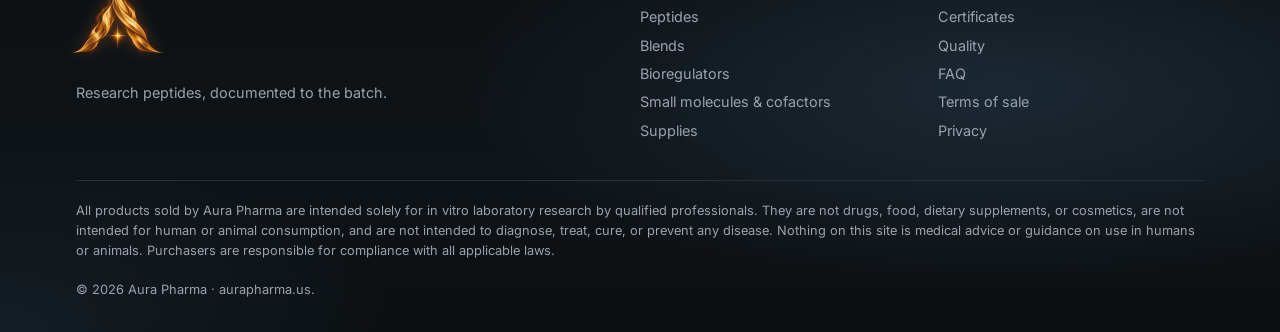
==== commit 62ff3f64: "Tab icon: link it in every page's head, add /favicon.ico, bump icon version Co-Authored-By: Claude O" ====
--- a/index.html
+++ b/index.html
@@ -4,6 +4,7 @@
 <meta charset="utf-8">
 <meta name="viewport" content="width=device-width, initial-scale=1">
 <title>Aura Pharma Peptides</title>
+<link rel="icon" type="image/png" href="media/renaissance/favicon.png?v=16"><link rel="apple-touch-icon" href="media/renaissance/apple-touch-icon.png?v=16">
 <meta name="description" content="Research peptides, independently lab-tested for purity (HPLC), identity (mass spec) and content. Every order ships with a printed copy of the lab report.">
 <!-- Classical theme: art media/renaissance/angel-hero.jpg (the angel, dimmed, with the vials lit on their ledge); motion: the mist drifting over the far-right clouds (inline script below). -->
 <!-- link previews (iMessage, Slack, socials): 1200×630 card rendered by tools/vials `node render.mjs og` -->
--- a/renaissance.css
+++ b/renaissance.css
@@ -106,8 +106,10 @@
 .ar-folio .mini-coa .mono { color: var(--ar-cream); }
 .ar-folio .mini-coa .pass { color: #9fd18b; }
 
-/* other pages (shop, affiliates): the ash drifts on a fixed backdrop behind everything */
+/* other pages (shop, faq, affiliates): the windy mist (js/mist.js) drifts on a fixed backdrop behind everything */
+.ar .ar-mist { position: absolute; inset: 0; width: 100%; height: 100%; pointer-events: none; }
 .ar .ar-ash-page { position: fixed; z-index: 0; }
+.ar[data-page="shop"] { --bg: #1c1d20; background: #1c1d20; }   /* the catalog on dark grey, not black */
 .ar:not([data-page="home"]) main, .ar:not([data-page="home"]) footer.site, .ar:not([data-page="home"]) .ruo-strip { position: relative; z-index: 1; }
 .ar:not([data-page="home"]) header.site { z-index: 30; }
 .ar .eyebrow { font: 600 .82rem/1.3 var(--ar-serif); letter-spacing: .3em; text-transform: uppercase; color: var(--ar-gold); }
